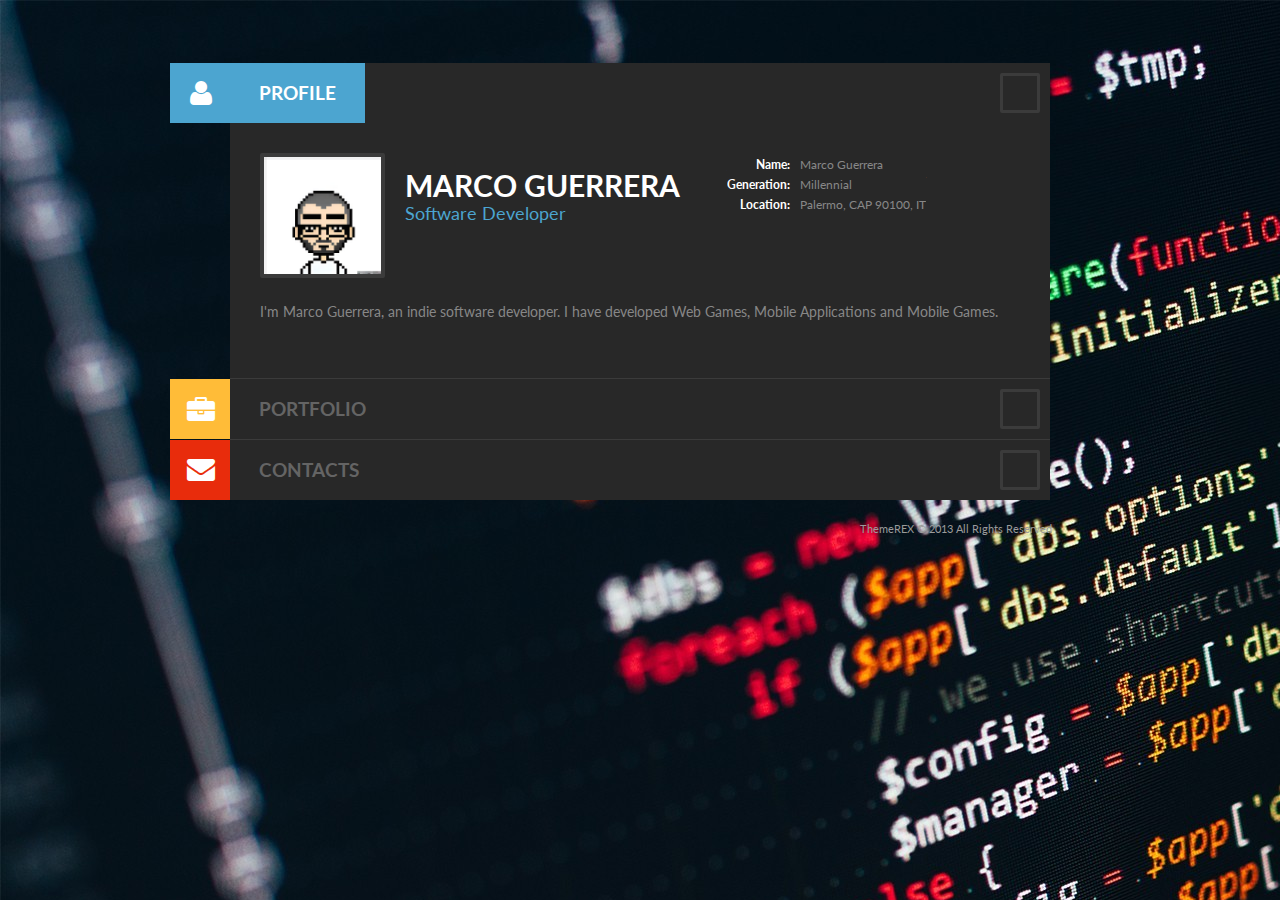
==== index.html @ ae484268 "Update index.html" ====
<!DOCTYPE html>
	<html lang="en-US">
	<head>
	<meta charset="UTF-8">
	<meta name="viewport" content="width=device-width, initial-scale=1, maximum-scale=1">
	<title>Marco Guerrera Portfolio</title>
	<link rel="shortcut icon" type="image/x-icon" href="images/favicon.ico"/>
	<link rel="stylesheet" type="text/css" media="all" href="style/style.css">
	<link rel="stylesheet" type="text/css" media="all" href="style/responsive.css">
	<!--[if lt IE 9]>
	<script src="js/html5.js" type="text/javascript"></script>
	<![endif]-->
	</head>
	<body class="home blog dark" style="background-image: url(/myPictures/wp2.jpg); background-repeat: no-repeat; background-size: auto; background-attachment:fixed;">
	<div class="hfeed site" id="page">
	<header role="banner" class="site_header" id="header">
	<div class="social_links">
	  <ul>
		<li class="fb"><a href="https://www.facebook.com/marco.guerrera.developer/" target="_blank" title="Facebook">Facebook</a></li>
		<li class="lnkd"><a href="https://www.linkedin.com/in/marco-guerrera/" target="_blank" title="Linkedin">Linkedln</a></li>
	  </ul>
	</div>
	</header>
	<div id="main" >
	<div class="content_area" id="primary">
	  <div role="main" class="site_content" id="content">
		<section class="section profile_section first odd" id="profile"> <!--<a id="blog_page_link" href="blog-category-arhive.html"><span class="icon-pencil icon"></span><span class="label">Blog</span></a>-->
		  <div class="section_header profile_section_header opened">
			<h2 class="section_title profile_section_title vis"><a href="#"><span class="icon icon-user"></span><span class="section_name">Profile</span></a><span class="section_icon"></span></h2>
			<div id="profile_header">
			  <div id="profile_user">
				<div id="profile_photo"><img src="/myPictures/pxArt512.png" alt="Guerrera Marco" /></div>
				<div id="profile_name_area">
				  <div id="profile_name">
					<h1 id="profile_title"><span class="firstname">Marco</span> <span class="lastname">Guerrera</span></h1>
					<h4 id="profile_position">Software Developer</h4>
				  </div>
				</div>
			  </div>
			  <div id="profile_data">
				<div class="profile_row name"> <span class="th">Name:</span><span class="td">Marco Guerrera</span> </div>
				<div class="profile_row birth"> <span class="th">Generation:</span><span class="td">Millennial</span> </div>
				<div class="profile_row address"> <span class="th">Location:</span><span class="td">Palermo, CAP 90100, IT</span> </div>
				<!--<div class="profile_row phone"> <span class="th">Phone:</span><span class="td">+1-541-754-3010</span> </div>-->
				<!--<div class="profile_row email"> <span class="th">Email:</span><span class="td">marco.guerrera.dev@gmail.com</span> </div>-->
				<!--<div class="profile_row website"> <span class="th">Linkedln:</span><span class="td"><a target="_blank" href="https://www.linkedin.com/in/marco-guerrera/">linkedin.com/in/marco-guerrera</a></span> </div>-->
			  </div>
			</div>
		  </div>
		  <div class="section_body profile_section_body">
			<div class="proile_body"> I'm Marco Guerrera, an indie software developer. I have developed Web Games, Mobile Applications and Mobile Games. </div>
		  </div>
		</section>
		<div id="mainpage_accordion_area"> 
		  
		  <!-- PORTFOLIO -->
		  <section class="section portfolio_section odd" id="portfolio">
			<div class="section_header portfolio_section_header">
			  <h2 class="section_title portfolio_section_title"><a href="#"><span class="icon icon-briefcase"></span><span class="section_name">Portfolio</span></a><span class="section_icon"></span></h2>
			</div>
			<div class="section_body portfolio_section_body">
			  <div class="portfolio_wrapper">
				</ul>
				<div class="portfolio_items">
				  <article class="post portfolio_post portfolio_post_1 first even category_4 category_6">
					<div class="post_pic portfolio_post_pic"> <a class="w_hover img-link img-wrap" href="https://play.google.com/store/apps/details?id=it.marcoguerrera.info.PixelSnake" target="_blank"> <span class="overlay"></span> <span class="link-icon"></span> <img src="/myPictures/snake.jpg" alt="Pixel Snake"/> </a> </div>
					<h4 class="post_title"><a href="portfolio.html">Pixel Snake</a></h4>
					<h5 class="post_subtitle">Android game made with CoronaSDK</h5>
				  </article>
				  <article class="post portfolio_post portfolio_post_2 odd category_4 category_6">
					<div class="post_pic portfolio_post_pic"> <a class="w_hover img-link img-wrap" href="https://play.google.com/store/apps/details?id=com.gmail.marcoguerrera84.PixelPong" target="_blank"> <span class="overlay"></span> <span class="link-icon"></span> <img src="/myPictures/pong.jpg" alt="Pixel Pong" /> </a> </div>
					<h4 class="post_title"><a href="portfolio.html">Pixel Pong</a></h4>
					<h5 class="post_subtitle">Android game made with CoronaSDK</h5>
				  </article>
				  <!--https://play.google.com/store/apps/details?id=it.marcoguerrera.info.PixelSnake-->
				  <article class="post portfolio_post portfolio_post_3 even category_4 category_6">
					<div class="post_pic portfolio_post_pic"> <a class="w_hover img-link img-wrap" href="https://www.youtube.com/watch?v=Narmzd64o9w&t=8s" target="_blank"> <span class="overlay"></span> <span class="link-icon"></span> <img src="/myPictures/bsrs.jpg" alt="Blasterocks" /> </a> </div>
					<h4 class="post_title"><a href="portfolio.html">Blasterocks</a></h4>
					<h5 class="post_subtitle">Android game made with CoronaSDK</h5>
				  </article>
				  <article class="post portfolio_post portfolio_post_4 odd category_4 category_6">
					<div class="post_pic portfolio_post_pic"> <a class="w_hover img-link img-wrap" href="https://play.google.com/store/apps/details?id=com.gmail.marcoguerrera84.Gorillas" target="_blank"> <span class="overlay"></span> <span class="link-icon"></span> <img src="/myPictures/gorillas.jpg" alt="Gorillas" /> </a> </div>
					<h4 class="post_title"><a href="portfolio.html">Gorillas</a></h4>
					<h5 class="post_subtitle">Android game made with CoronaSDK</h5>
				  </article>
				  <article class="post portfolio_post portfolio_post_5 even category_6">
					<div class="post_pic portfolio_post_pic"> <a class="w_hover img-link img-wrap" href="https://play.google.com/store/apps/details?id=it.marcoguerrera.stickystyluswidget" target="_blank"> <span class="overlay"></span> <span class="link-icon"></span> <img src="/myPictures/sswidget.jpg" alt="Sticky Stylus Widget" /> </a> </div>
					<h4 class="post_title"><a href="portfolio.html">Sticky Stylus Widget</a></h4>
					<h5 class="post_subtitle">Android native app</h5>
				  </article>
				</div>
				<div class="portfolio_iso_pages">
				  <ul id="portfolio_iso_pages">
				  </ul>
				  <div id="portfolio_iso_pages_2"> Page <span id="portfolio_iso_pages_current">1</span> of <span id="portfolio_iso_pages_total"></span> </div>
				</div>
			  </div>
			</div>
			<!-- .section_body --> 
		  </section>
		  <!-- /PORTFOLIO --> 
		  
		  <!-- CONTACTS -->
		  <section class="section contact_section even" id="contact">
			<div class="section_header contact_section_header">
			  <h2 class="section_title contact_section_title"><a href="#"><span class="icon icon-envelope-alt"></span><span class="section_name">Contacts</span></a><span class="section_icon"></span></h2>
			</div>
			<div class="section_body contact_section_body">
			  <div id="googlemap_data">
				<div class="googlemap_img" style="background-image: url('../myPictures/myPosition.png'); width:100%; height:50vh; background-size: contain; background-repeat: no-repeat; background-position-x: 50%"></div>
				<!--<div id="sc_googlemap" style="width:100%;height:294px;" class="sc_googlemap"></div>-->
				<div class="add_info">
				  <div class="profile_row header "> Contact me </div>
				  <div class="profile_row address"> <span class="th">Address</span><span class="td"></span> </div>
				  <div class="profile_row email"> <span class="th">E-mail</span><span class="td"></span> </div>

				</div>
			  </div>
			</div>
			<!-- .section_body --> 
		  </section>
		  <!-- /CONTACT --> 
		</div>
		<!-- #mainpage_accordion_area --> 
	  </div>
	  <!-- #content --> 
	</div>
	<!-- #primary --> 
	</div>
	<!-- #main -->

	<footer role="contentinfo" class="site_footer" id="footer">
	<div class="footer_copyright"> ThemeREX &copy; 2013 All Rights Reserved </div>
	</footer>
	</div>
	<!-- #page --> 

	<!-- connect js --> 
	<script type="text/javascript" src="js/jquery.min.js"></script> 
	<script type="text/javascript" src="js/jquery.tools.custom.js"></script> 
	<script type="text/javascript" src="js/jquery.flexslider.min.js"></script> 
	<script type="text/javascript" src="js/jquery.prettyPhoto.js"></script> 
	<script type="text/javascript" src="js/jquery.isotope.min.js"></script> 
	<script type="text/javascript" src="js/jquery.cookie.js"></script> 
	<script type="text/javascript" src="js/mediaelement.min.js"></script> 
	<script type="text/javascript" src="js/jquery.qrcode-0.6.0.min.js"></script> 
	<script type="text/javascript" src="js/googlemap_init.js"></script>
	<script type="text/javascript" src="js/jquery.easing.js"></script> 
	<script type="text/javascript" src="js/jquery.reject.js"></script> 
	<script type="text/javascript" src="http://maps.google.com/maps/api/js?sensor=false"></script> 
	<script type="text/javascript" src="js/utils.js"></script> 
	<script type="text/javascript" src="js/lib.js"></script>

	<!--Javascript code chart-->

	</body>
	</html>
---- style/style.css ----
@import url(../style/responsive.css);
@import url(../style/shift-settings.css); 
@import url(../style/dark-theme.css); 
@import url(../style/font-awesome/css/font-awesome.min.css); /*font ico*/
@import url(../style/prettyPhoto.css);
@import url(../style/jquery.reject.css);
@import url(../style/mediaplayer.css);

@import url(http://fonts.googleapis.com/css?family=Lato:400,700);
/*
Theme Name: Shift CV [v1.1]
Theme URI: http://shiftcv.themerex.net/
Author: ThemeREX - http://ThemeREX.net/
*/
html, body, div, span, applet, object, iframe,
h1, h2, h3, h4, h5, h6, p, blockquote, pre,
a, abbr, acronym, address, big, cite, code,
del, dfn, em, font, ins, kbd, q, s, samp,
small, strike, strong, sub, sup, tt, var,
dl, dt, dd, ol, ul, li,
fieldset, form, label, legend,
table, caption, tbody, tfoot, thead, tr, th, td {
border: 0; font-family: inherit; font-size: 100%; font-style: inherit; font-weight: inherit; margin: 0; outline: 0; padding: 0; vertical-align: baseline;}
html { overflow-y: scroll; -webkit-text-size-adjust: 100%; -ms-text-size-adjust: 100%; }
body { background: #f4f4f4; font-family: 'Lato', sans-serif; font-size: 14px; line-height: 20px; color: #646464;}

a img { border: none;}

code { display: block; padding: 10px; font-family: 'Courier New', monospace;}

h1, h2, h3, h4, h5, h6 { margin-bottom: 10px; }
h1 { font-size: 20px; line-height: 24px;}
h2 { font-size: 18px; line-height: 21px;}
h3 { font-size: 17px; line-height: 21px;}
h4 { font-size: 16px; line-height: 20px;}
h5 { font-size: 15px; line-height: 20px;}
h6 { font-size: 14px; line-height: 17px;}

.cms-caption { position: relative; overflow: hidden;}
.cms-caption img {vertical-align: top; width: 100%;}
.cms-caption .cms-caption-text { color: #fff; position: absolute; bottom: 0; left: 0; right: 0; padding: 10px; background: url(../images/slider-caption1.png) 0 0 repeat;}
.single .cms-caption .cms-caption-text { left: 0;}



input[type="text"],
input[type="search"],
input[type="password"],
textarea { line-height: 20px; font-family: Arial, Helvetica, sans-serif; font-size: 12px; padding: 7px 10px 8px; border: 2px solid #e5e5e5; background: #f5f5f5; outline:none;}
#searchform label {display: none;}
#searchform input[type="search"] { width: 90px;}
button, button:active, 
button:focus {outline: none; border: none;}
button::-moz-focus-inner { border: 0;}


input[type="submit"] { background: #fff; border: 2px solid #e5e5e5; color: #b1b1b1; font-weight: 700; text-transform: uppercase; font-family: "Lato", sans-serif; cursor: pointer; font-size: 12px; height: 27px; padding: 0 7px 2px; line-height: 29px; -moz-box-sizing: content-box; box-sizing: content-box; border-radius: 3px;}
input[type="submit"]:hover { background: #e5e5e5; color: #b1b1b1;}
form label { cursor: pointer; }
form label.required { position: relative;}
form label.required:after { content: "*"; position: absolute; top: -2px; right: -12px; color: #bc3a3a; font-size: 18px; line-height: 22px; font-weight: 400;}
textarea { overflow: auto; resize: none;}

::selection { background: #4ca5d0;  color: #fff; }
::-moz-selection { color: #fff; background: #4ca5d0; }

a {color: #4ca5d0;}
a:hover {color: #646464;}
strong { font-weight: 700;}
.single article .content_text p {margin-bottom: 15px;}

/*background */
.bg1{ background-image: url(../images/bg/bg1.jpg); background-repeat: no-repeat; background-position: top center; background-attachment: fixed;}
.bg2{ background-image: url(../images/bg/bg2.jpg); background-repeat: no-repeat; background-position: top center; background-attachment: fixed;}
.bg3{ background: url(../images/bg/bg3.jpg); background-repeat: no-repeat; background-position: top center; background-attachment: fixed;}
.pattern1{ background-image: url(../images/bg/pattern1.png); background-repeat:) repeat; background-position: center center;}
.pattern2{ background-image: url(../images/bg/pattern2.png); background-repeat: repeat; background-position: center center;}
.pattern3{ background-image: url(../images/bg/pattern3.jpg); background-repeat: repeat; background-position: center center;}
.pattern4{ background-image: url(../images/bg/pattern4.png); background-repeat: repeat; background-position: center center;}
.pattern5{ background-image: url(../images/bg/pattern5.png); background-repeat: repeat; background-position: center center;}

/*radius*/
input[type="text"],
input[type="search"],
input[type="password"],
.widget_qrcode_vcard,
.section_header .section_title .section_icon,
.section_header .section_title a span.icon:before,
.section_header .section_title strong span.icon:before,
#profile_photo,
#portfolio_iso_filters li a,
#googlemap_data .add_info,
article.post .more-link,
article.post .tags_section #post_tags li a,
.single .blog_section article.post.format-link .link,
#post_author,
#post_author div.photo,
.sc_contact_form .enter,
#comments .comment-list li.comment .comment_reply_link a,
#nav_pages ul li a,
.nav_pages_parts > span,
.nav_pages_parts a,
#portfolio_iso_pages li a,
#cms-calendar td a,
.sc_tooltip,
.sc_dropcaps.sc_dropcaps_style_1 span,
.sc_dropcaps.sc_dropcaps_style_2 span,
.sc_toggles h5 a span
  { -webkit-border-radius: 2px; -moz-border-radius: 2px; border-radius: 2px;}


/* ======================================= CMS CORE STYLES =================================== */
.alignleft { display: inline; float: left; margin-right: 1.5em;}
.alignright { display: inline; float: right; margin-left: 1.5em;}
.aligncenter { clear: both; display: block; margin: 0 auto;}
.extra_wrap { overflow: hidden;}
#primary .blog_section { padding-bottom: 30px;}
#primary .blog_section.last { padding-bottom: 0;}
#primary .blog_section.last article.post { padding-bottom: 10px;}
#primary .blog_section.last article.post.format-link { padding-bottom: 16px;}
#secondary { float: right; width: 250px; margin-left: -1px; background: url(../images/v_line.gif) 0 0 repeat-y;}
.right_sidebar #primary { float: left; width: 571px; background: url(../images/v_line.gif) right 0 repeat-y;}
#secondary .widget { border-top: 1px solid #e5e5e5; padding: 26px 30px;}
#secondary .widget h3 { margin-bottom: 22px;}
#secondary .widget ul li,
article .content_text ul li { background: url(../images/list_marker.png) 0 5px no-repeat; list-style: none; font-size: 12px; line-height: 20px; margin-bottom: 10px; padding: 0 0 0 16px;}
article .content_text ul li { font-weight: 700;}
#secondary .widget ul li ul { margin-top:10px;}
#secondary .widget ul li ul li { background: url(../images/list_marker2.png) 0 7px no-repeat;}
article ul,
article ol { margin:0 0 20px 20px;}
article li ul,
article li ol { margin-bottom: 0;}
article .content_text ul { margin: 21px 0 20px;}
#secondary .widget ul li a { font-weight: 700; color: #646464; text-decoration: none;
 -webkit-transition: color ease .2s;
 -moz-transition: color ease .2s;
 -ms-transition: color ease .2s;
 -o-transition: color ease .2s;
 transition: color ease .2s;}
#secondary .widget ul li a:hover { color: #4ca5d0;}
.allocation_white{ color:#9b9b9b; background-color:#f5f5f5; }
.allocation_dark{ color:#fff; background-color:#373737; }


/* ======================================= ISOTOPE SETTINGS =================================== */
.isotope-item {z-index: 2;}
.isotope-hidden.isotope-item { pointer-events: none; z-index: 1;}
/**** Isotope CSS3 transitions ****/
.isotope,
.isotope .isotope-item {
 -webkit-transition-duration: 0.8s;
 -moz-transition-duration: 0.8s;
 -ms-transition-duration: 0.8s;
 -o-transition-duration: 0.8s;
 transition-duration: 0.8s;}

.isotope {
 -webkit-transition-property: height, width;
   -moz-transition-property: height, width;
   -ms-transition-property: height, width;
 -o-transition-property: height, width;
  transition-property: height, width;
}

.isotope .isotope-item {
 -webkit-transition-property: -webkit-transform, opacity;
   -moz-transition-property:  -moz-transform, opacity;
   -ms-transition-property:   -ms-transform, opacity;
 -o-transition-property:   -o-transform, opacity;
  transition-property:  transform, opacity;
}

/**** disabling Isotope CSS3 transitions ****/

.isotope.no-transition,
.isotope.no-transition .isotope-item,
.isotope .isotope-item.no-transition {
 -webkit-transition-duration: 0s;
   -moz-transition-duration: 0s;
   -ms-transition-duration: 0s;
 -o-transition-duration: 0s;
  transition-duration: 0s;
}

/* ======================================= SHORTCODES STYLES =================================== */
.map-canvas { min-width:100px; min-height:100px;}
blockquote.sc_quote { float: left; width: 38%;  position: relative; padding: 18px 27px 20px 34px; color: #9b9b9b; font-style: italic;}
blockquote.sc_quote:after { clear: both; display: block; width: 100%; content: "";}
blockquote.sc_quote .quotes { position: absolute; top: 16px; left: 0; font-size: 14px; line-height: normal; width: 26px; height: 26px; background: #f1f1f1; text-align: center; border-radius: 26px;}
blockquote.sc_quote .quotes:before { display: inline-block; padding-top: 5px; color: #b1b1b1;}

/* ======================================= WIDGETS STYLES =================================== */

.widget_qrcode_vcard { border: 2px solid #e5e5e5; padding: 23px 28px 24px;}
.widget.widget_qrcode_vcard h3.widget_title { padding: 0; margin-bottom: 24px;}

/* Widget QR Code VCard */
.widget_qrcode_vcard img { width:160px;}

/*tweet*/
#secondary .widget .widget_twitter{}
#secondary .widget .widget_twitter li{  font-size: 12px; line-height: 16px; margin:0; padding:0 0 24px 0; list-style:none; background:none;}
#secondary .widget .widget_twitter li.last{ padding:0;}
#secondary .widget .widget_twitter li a{ color:#4CA5D0;}
#secondary .widget .widget_twitter li .date{ color:#646464;}

/* ======================================= CONTENT STYLES ==================================== */

#page { overflow: hidden; width: 940px; margin: 0 auto; /*padding-top: 37px;*/}

/*  Header  */
#header { overflow: hidden; margin-bottom: 21px;}

 /* Social Links Top*/
#header .social_links { padding-top: 20px; float: right; margin-right: 57px; overflow: hidden; }
#header .social_links li { list-style: none; float: left; margin-left: 13px; }
#header .social_links li a { display: block; width: 22px; height: 22px; overflow:hidden; text-indent:999px; white-space:nowrap; background-image: url(../images/social_ico.png); background-repeat:no-repeat;}
/*soc*/
#header .social_links li.rss a:hover{ background-position:0 0; }
#header .social_links li.fb a:hover{ background-position: -22px 0; }
#header .social_links li.tw a:hover{ background-position: -44px 0; }
#header .social_links li.gplus a:hover{ background-position: -66px 0; }
#header .social_links li.lnkd a:hover{ background-position: -88px 0; }
#header .social_links li.drb a:hover{ background-position: -110px 0; }
#header .social_links li.vim a:hover{ background-position: -132px 0; }
#header .social_links li.pin a:hover{ background-position: -154px 0; }
#header .social_links li.skp a { background-position: -176px 0; }
#header .social_links li.xing a:hover{ background-position: -198px 0; }
#header .social_links li.slide_share a:hover{ background-position: -220px 0; }
/*soc:hover*/
#header .social_links li.rss a{ background-position:0 -22px; }
#header .social_links li.fb a{ background-position: -22px -22px; }
#header .social_links li.tw a{ background-position: -44px -22px; }
#header .social_links li.gplus a{ background-position: -66px -22px; }
#header .social_links li.lnkd a{ background-position: -88px -22px; }
#header .social_links li.drb a{ background-position: -110px -22px; }
#header .social_links li.vim a{ background-position: -132px -22px; }
#header .social_links li.pin a{ background-position: -154px -22px; }
#header .social_links li.skp a{ background-position: -176px -22px; }
#header .social_links li.xing a{ background-position: -198px -22px; }
#header .social_links li.slide_share a{ background-position: -220px -22px; }


/* Main */
#resume { position: relative;}
#resume.printable { margin-bottom: 50px;}
#resume_link,
#resume_link_download { height: 60px; background-color: #fff; text-decoration: none; display: block; cursor:pointer;}
#resume_buttons { display: none; position: absolute; top: 0px; right: -60px; width: 60px; margin: 0 0 60px;}

.open #resume_buttons {display: block;}
#resume_link_download { margin-top: 1px;}
#resume_link span.icon,
#resume_link_download span.icon { font-size: 28px; line-height: 32px; display: block; text-align: center; color: #fff; padding: 13px 0 0 0; height:47px; z-index: 50; position: relative;}
#resume_link span.label,
#resume_link_download span.label { width: 0; position: absolute; height: 60px; right: 0; opacity: 0;  font-size: 19px; font-weight: 700; color: #fff; line-height: 59px; padding: 0 15px; z-index: 49; text-transform: uppercase;
 -webkit-transition: all ease .2s;
 -moz-transition: all ease .2s;
 -ms-transition: all ease .2s;
 -o-transition: all ease .2s;
 transition: all ease .2s;}
 
#resume_link:hover span.label { width: auto; opacity: 1; margin-right: 60px;}
#resume_link_download:hover span.label { width: auto; opacity: 1; margin-right: 60px;}

#main { width: 820px; margin-left: 60px; background: #fff;}
#main:after { clear: both; display: block; content: ""; width: 100%;}
.section_header { border-top: 1px solid #e5e5e5;}
section#profile { position: relative;}
#blog_page_link,
#profile_page_link { position: absolute; top: 0; right: -60px; display: block; width: 60px; height: 60px; color: #fff; text-decoration: none;}
#blog_page_link span.icon,
#profile_page_link span.icon { width: 60px; height: 60px;  display: block; text-align: center; font-size: 28px; line-height: normal; position: relative; z-index: 444;}
#blog_page_link span:before,
#profile_page_link span:before { padding-top: 16px; display: inline-block;}
#blog_page_link span.label,
#profile_page_link span.label { display: block; position: absolute; right: -999px; z-index: 333; height: 60px; padding: 0 30px; line-height: 59px; font-size: 19px; text-transform: uppercase; font-weight: 700; top: 0px; opacity: 0;
 -webkit-transition: all ease 1.5s;
 -moz-transition: all ease 1.5s;
 -ms-transition: all ease 1.5s;
 -o-transition: all ease 1.5s;
 transition: all ease 1.5s;}
#blog_page_link:hover span.label,
#profile_page_link:hover span.label { top: 0; right: 60px; opacity: 1;
 -webkit-transition: all ease .6s;
 -moz-transition: all ease .6s;
 -ms-transition: all ease .6s;
 -o-transition: all ease .6s;
 transition: all ease .6s;}
.section_header.profile_section_header {border-top: none; min-height: 155px;}
.section_header .section_title a,
.section_header .section_title strong { float: left; position: relative; height: 30px; display: block; color: #fff; text-decoration: none; text-transform: uppercase; font-weight: 700;
 -webkit-transition: height ease .2s;
 -moz-transition: height ease .2s;
 -ms-transition: height ease .2s;
 -o-transition: height ease .2s;
 transition: height ease .2s;}
.section_header.opened .section_title:after { clear: both; width: 100%; content: ""; display: block;}
.section_header .section_title .section_icon { margin: 10px 10px 0 0; background: #fff; border: solid #e5e5e5 3px; width: 34px; height: 34px; position: absolute; right: 0; background: #ffffff; z-index: 40; cursor: pointer;
 -webkit-transition: all linear .2s;
 -moz-transition: all linear .2s;
 -ms-transition: all linear .2s;
 -o-transition: all linear .2s;
 transition: all linear .2s;}
.section_header .section_title span.section_icon:hover { background: #e5e5e5;}
.section_header .section_title span.section_icon:hover:after { background-position: 0 bottom;}
.section_header.opened .section_title span.section_icon:hover:after { background-position: 0 0;}
.section_header .section_title .section_icon:after { display: block; position: absolute; top: 9px; left: 4px; background: url(../images/header_controls.png) right bottom no-repeat; width: 26px; height: 16px; content: "";}
.section_header.opened .section_title .section_icon:after,
.section_header .section_title.current .section_icon:after { background-position: right 0;}
.section_header .section_title.current .section_icon:hover:after { background-position: 0 0;}
.section_header .section_title { height: 60px; position: relative; margin-bottom: 0;}
.section_header.profile_section_header .section_title { height: 30px;}
.section_header.opened .section_title a { height: 60px;}
.section_header .section_title .section_name { font-size: 19px;}
.section_header .section_title .section_name a {}
.blog_section .section_header .section_title .section_name { position: relative; display: block; width: 103px; height: 60px; line-height: 59px; padding-left: 30px; background-image: url(../images/title_divider.gif) 0 0 repeat-y;}
.section_header .section_title a span.icon,
.section_header .section_title strong span.icon { position: absolute; top: 0; left: -60px; display: block; width: 60px; height: 60px; font-weight: normal;
 -webkit-transition: all ease .2s;
 -moz-transition: all ease .2s;
 -ms-transition: all ease .2s;
 -o-transition: all ease .2s;
 transition: all ease .2s;}
.section_header .section_title.current a span.icon { width: 100%; padding-right: 60px;}
.section_header.profile_section_header .section_title a span.icon { width: 60px;}
.section_header .section_title a span.icon:before,
.section_header .section_title strong span.icon:before { font-size: 28px; color: #fff; width: 60px; height: 41px; padding-top: 13px; text-align: center; line-height: normal; text-indent: 1px; display: block; top: 3px; left: 0; position: absolute; z-index: 999; vertical-align: baseline;}
.section_header.gallery .section_title strong span.section_name
.section_header.gallery .section_title strong span.icon:before { line-height: 32px;}
.section_header.audio .section_title strong span.icon:before { line-height: 28px;}
.section_header.video .section_title strong span.icon:before { line-height: 28px;}
.section_header.link .section_title strong span.icon:before { text-indent: -1px;}

.section_header .section_title.resume_section_title a span.icon:before,
.section_header .section_title.resume_section_title strong span.icon:before { padding-top: 14px; height: 40px;}
.section_header .section_title.portfolio_section_title a span.icon:before { padding-top: 15px; height: 39px;}
.section_header .section_title.contact_section_title a span.icon:before { padding-top: 12px; height: 42px;}
#mainpage_accordion_area .section_header { height: 60px;}
#mainpage_accordion_area .section_header .section_title:hover { background: #fafafa; cursor: pointer;}
#mainpage_accordion_area .section_header .section_title.current:hover { background: none; cursor: default;}
#mainpage_accordion_area .section_header .section_name { position: relative; z-index: 999; height: 60px; line-height: 59px; display: block; padding: 0 29px; text-align: center; color: #646464;
 -webkit-transition: all ease .2s;
 -moz-transition: all ease .2s;
 -ms-transition: all ease .2s;
 -o-transition: all ease .2s;
 transition: all ease .2s;}
#mainpage_accordion_area .post_header .post_title a { color:#373737;}
#mainpage_accordion_area .post_header .post_title a:hover { color:#646464;}
#mainpage_accordion_area .category_header .category_title a,
#mainpage_accordion_area .post_header .post_title a { text-decoration:none;}
#mainpage_accordion_area .category_header .category_title a:hover { color: #878787;}
#mainpage_accordion_area .post_header .post_title a,
#mainpage_accordion_area .category_header .category_title a {
 -webkit-transition: color ease .2s;
 -moz-transition: color ease .2s;
 -ms-transition: color ease .2s;
 -o-transition: color ease .2s;
 transition: color ease .2s;}
#mainpage_accordion_area .section_header .current .section_name { color: #fff;}
ul.breadcrumbs { overflow: hidden; background: #fcfcfc; padding: 6px 30px 8px;}
ul.breadcrumbs li { color: #b1b1b1; font-size: 11px; line-height: 14px; list-style: none; float: left;}
ul.breadcrumbs li a { color: #b1b1b1; text-decoration: none;}
ul.breadcrumbs li a:hover { color: #646464;}
ul.breadcrumbs li:before { content: "/"; font-size: 11px; line-height: 14px; margin: 0 2px;}
ul.breadcrumbs li:first-child:before { display: none;}
/*  Profile  */
.section_header.profile_section_header .section_title .section_name { display: block; height: 60px; overflow: hidden; position: relative; line-height: 59px; text-align: center; width: 135px;}
.section_header .section_title .section_name:after { position: absolute; left: 0; top: 0; bottom: 0; background: url(../images/title_divider.png) -1px 0 repeat-y; content: ""; display: block; width: 1px;}
.blog_section .section_header .section_title .section_name:after { background-position: 0 0 }
.section_header .section_title.current .section_name:after,
.section_header.opened .section_title .section_name:after { background-position: 0 0;}
#profile_header { clear: both; padding: 0 30px; overflow: hidden;}
.opened #profile_header {padding-top: 30px;}
#profile_data { opacity: 0; position: relative; right: -30px; padding: 2px 10px 0 0; overflow: hidden;  float: right; width: 310px; font-size: 12px; line-height: 20px;
 -webkit-transition: all ease .4s;
 -moz-transition: all ease .4s;
 -ms-transition: all ease .4s;
 -o-transition: all ease .4s;
 transition: all ease .4s;
 
 -webkit-transform: rotate(90deg);
 transform: rotate(90deg);
 -webkit-transform-origin:100% 100%;
 transform-origin:100% 100%;}
.opened #profile_data {	height:auto; right: 0; opacity: 1;
 -webkit-transform: rotate(0);
 -webkit-transform-origin:100% 100%;
 transform: rotate(0);
 transform-origin:100% 100%;}

#profile_data .th { font-weight: 700; width: 90px; margin-right: 10px; text-align: right; display: block; float: left; color: #373737;}
#profile_data .td { overflow: hidden; display: block;}
#profile_data .profile_row { overflow: hidden; display:none; }
#profile_data .profile_row a { text-decoration: none; color: #4ca5d0;}
#profile_data .profile_row a:hover{color: #646464;}
#profile_data .show{ display:block;}

.section_header.opened #profile_data { margin-top: 0;}

#profile_user { overflow: hidden; float: left; width: 100%; max-width: 425px;}
.blog_page #profile_user { padding-top: 30px;}
#profile_photo { margin-right: 20px; border: 4px solid #e5e5e5; float: left; width: 87px;
 -webkit-transition: all ease .4s;
 -moz-transition: all ease .4s;
 -ms-transition: all ease .4s;
 -o-transition: all ease .4s;
 transition: all ease .4s;}
.opened #profile_photo {width: 117px;}
#profile_photo img { width: 100%; vertical-align: top; height: auto;}
#profile_name_area { overflow: hidden;}
.opened #profile_name_area { padding-top: 15px;}
h1#profile_title { text-transform: uppercase; font-size: 30px; line-height: 35px; font-weight: 700; color: #373737; margin-bottom: 0;}
h1#profile_title .firstname { text-transform: uppercase;}
#profile_position { font-size: 18px; line-height: 20px; color: #4ca5d0;}
.opened #profile_position {display: block;}
.profile_section_body { padding: 24px 30px 56px;}

.sidebar.resume_sidebar { padding-top: 1px; float: right; width: 190px; margin-left: 60px;}
.wrapper.resume_wrapper { padding-top: 5px; overflow: hidden;}
.wrapper.resume_wrapper > .category { margin-top: 56px;}
.wrapper.resume_wrapper > .category.first { margin-top: 0;}
#mainpage_accordion_area .category_header { margin-bottom: 32px;}
#mainpage_accordion_area .section_body { padding: 25px 30px 56px;}
#mainpage_accordion_area .section_body.contact_section_body { padding-bottom: 30px;}
#mainpage_accordion_area .section_body .post_header { overflow: hidden; margin-bottom: 11px;}
#mainpage_accordion_area .section_body article.post { margin-top: 26px; padding-top: 27px; background: url(../images/line_hor.png) center 0 repeat-x;}
#mainpage_accordion_area .section_body article.post.first { padding-top: 0; margin-top: 0; background: none;}
#mainpage_accordion_area .post_header .resume_period { float: right; font-size: 18px; line-height: 22px; color: #9b9b9b;}
#mainpage_accordion_area .post_header .resume_period .period_present { font-size: 14px;}
#mainpage_accordion_area .post_header .post_title { overflow: hidden; font-size: 18px; line-height: 22px; color: #373737; font-weight: 700; padding-left: 22px; margin-bottom: 1px; position: relative;}
#mainpage_accordion_area .post_header .post_title .post_title_icon { position: absolute; width: 15px; height: 15px; background-image: url(../images/post_title_icon.png); background-repeat: no-repeat; background-position: 5px 3px; top: 4px; left: 0; border-radius: 15px;}
#mainpage_accordion_area .post_header .post_subtitle { font-size: 14px; line-height: 18px; color: #9b9b9b; padding-left: 23px; text-transform: capitalize; margin-bottom: 0;}

h3.category_title { position: relative; background: #373737; font-size: 14px; line-height: 18px; color: #fff; text-transform: uppercase; padding: 5px 10px 7px 39px; font-weight: 700; border-radius: 4px 0 0 4px;}
h3.category_title a { color:#ffffff; text-decoration:none;}
h3.category_title .category_title_icon { border-radius: 3px; position: absolute; display: block; width: 30px; height: 30px; background-image: url(../images/section_marker.png); background-position: 9px 11px; background-repeat: no-repeat; content: ""; top: 0; left: 0;}

/*  Portfolio  */
.portfolio_wrapper { width: 100%; height:auto;}
.portfolio_wrapper .portfolio_items { margin: 0 -10px 0 -2px; overflow: hidden;}
#mainpage_accordion_area .section_body { display: none; position:relative; overflow:hidden;}
.profile_section .section_body { display: block;}
#mainpage_accordion_area .portfolio_items article.portfolio_post { float: left; width:252px; padding-top: 0;  height:auto; overflow:hidden; margin: 0 0 2px 2px;
 background: none;
 -webkit-transition: transform,​ opacity ease .5s;
 -moz-transition: transform,​ opacity ease .5s;
 -ms-transition: transform,​ opacity ease .5s;
 -o-transition: transform,​ opacity ease .5s;
 transition: transform,​ opacity ease .5s;
 height: 174px;}
#mainpage_accordion_area .portfolio_items article.portfolio_post:hover { border-color: #e5e5e5;}
.portfolio_items article a.w_hover { position: relative; overflow: hidden; display: block;}
.portfolio_items article a.w_hover .overlay { position: absolute; display: block; bottom: 50%; left: 0; right: 0; top: 50%; opacity: 0; background-color: rgba(0,0,0,0.5);  z-index: 99;
 -webkit-transition: all linear .2s;
 -moz-transition: all linear .2s;
 -ms-transition: all linear .2s;
 -o-transition: all linear .2s;
 transition: all linear .2s;}
 
.portfolio_items article:hover a.w_hover .overlay { opacity: 1; top: 0; bottom: 0;}
.portfolio_items article img { width:100%; height:auto; vertical-align: top;}
.portfolio_items article h4 { font-weight: 700; position: absolute; top: -20px; left: 20px;  z-index: 9999;
 font-size: 14px; line-height: 18px; margin-bottom: 0;
 -webkit-transition: all ease .2s;
 -moz-transition: all ease .2s;
 -ms-transition: all ease .2s;
 -o-transition: all ease .2s;
 transition: all ease .2s;}
.portfolio_items article h4 a { color: #fff; text-decoration: none;}
.portfolio_items article h4 a:hover { color: #4ca5d0;}
.portfolio_items article .post_content { position: absolute; left: 0; right: 0; bottom: 10px; padding: 0 20px 5px; z-index: 999; margin-bottom: -200px;  font-size: 12px; line-height: 15px;
 -webkit-transition: all ease .2s;
 -moz-transition: all ease .2s;
 -ms-transition: all ease .2s;
 -o-transition: all ease .2s;
 transition: all ease .2s;
}
.portfolio_items article .post_content a { text-decoration: none; color: #dadada;}
.portfolio_items article .post_content a .arr { margin-left: 2px; font-size: 16px; color: #4CA5D0;}
.portfolio_items article .post_content a:hover { color: #4CA5D0;}
.portfolio_items article:hover .post_content { margin-bottom: 0;}
.portfolio_items article h5 { margin-bottom: 0; pointer-events: none; z-index: 9999; color: #4ca5d0; font-size: 12px; line-height: 15px; bottom: -20px; left: 20px; position: absolute; opacity: 0;
 -webkit-transition: all ease .2s;
 -moz-transition: all ease .2s;
 -ms-transition: all ease .2s;
 -o-transition: all ease .2s;
 transition: all ease .2s;}
.portfolio_items article:hover h4 { top: 15px;}
.portfolio_items article:hover h5 { bottom: 123px; opacity: 1;}
.portfolio_items article .overlay 
.section_body.blog_section_body,
.section_body.post_section_body { display:block; position:relative; overflow:hidden;}
#portfolio_iso_filters { padding-top: 5px; overflow: hidden; margin-bottom: 25px;}
#portfolio_iso_filters li { list-style: none; float: left;}
#portfolio_iso_filters li a { display: block; border: 2px solid #e5e5e5; margin-right: 3px; padding: 5px 10px 7px; text-decoration: none; background: #FFF; color: #373737;  font-size: 14px; line-height: 18px; font-weight: 700;
 -webkit-transition: all ease .2s;
 -moz-transition: all ease .2s;
 -ms-transition: all ease .2s;
 -o-transition: all ease .2s;
 transition: all ease .2s;}
#portfolio_iso_filters li a:hover { background-color: #e5e5e5;}
#portfolio_iso_filters li a.current { color: #fff; cursor:default;}

#googlemap_data { margin-top: 5px; margin-bottom: 30px; position: relative;}
#googlemap_data .add_info { position: absolute; width: 190px; top:50%; left: 30px; background: #fff; padding: 26px 30px 20px;}
#googlemap_data .add_info .profile_row { overflow: hidden; margin-bottom: 10px; display: none ; }
#googlemap_data .add_info .profile_row .th { float: left; width: 26px; height: 26px; background: url(../images/contact_icons.png) no-repeat; margin-right: 10px; overflow:hidden; text-indent:100%; white-space:nowrap;}
#googlemap_data .add_info .profile_row .td { display: block; overflow: hidden; font-size: 12px; line-height: 15px; padding-top: 5px; }
#googlemap_data .add_info .profile_row.address .th  { background-position: 0 0;}
#googlemap_data .add_info .profile_row.phone .th 	{ background-position: 0 -36px;}
#googlemap_data .add_info .profile_row.email .th 	{ background-position: 0 -72px;}
#googlemap_data .add_info .profile_row.website .th  { background-position: 0 -108px;}
#googlemap_data .profile_row.header { font-size: 14px; line-height: 17px; height:26px; text-transform: uppercase; font-weight: 700; color: #000; padding-bottom: 7px; margin-bottom: 19px; border-bottom: 1px solid #e5e5e5; display:block;}

article img { width: 100%; height: auto;}
article.post .pic { margin-bottom: 20px;}
article.post .more-link { display: inline-block; border: 2px solid #e5e5e5; background: #fff; padding: 7px 9px 7px; margin-top: 25px; text-decoration: none; color: #b1b1b1; font-size: 12px; line-height: 15px; font-weight: 700; text-transform: uppercase;
 -webkit-transition: all ease .2s;
 -moz-transition: all ease .2s;
 -ms-transition: all ease .2s;
 -o-transition: all ease .2s;
 transition: all ease .2s;}
article.post .more-link:hover { background: #e5e5e5; color: #b1b1b1;}
article.post .tags_section { overflow: hidden; clear: both; padding-top: 26px;}
article.post .tags_section .tags_label { float: left; font-size: 12px; letter-spacing: 1px; line-height: 15px; font-weight: 700; color: #373737; margin-right: 7px; padding-top: 8px;}
article.post .tags_section #post_tags { overflow: hidden; margin-bottom: 0;}
article.post .tags_section #post_tags li { list-style: none; float: left; margin: 0 3px 3px 0;}
article.post .tags_section #post_tags li a { display: inline-block; border: 1px solid #e5e5e5; background: #fff; font-size: 12px; line-height: 15px; text-decoration: none; padding: 7px 10px 7px; color: #646464; font-weight: 700;}
article.post .tags_section #post_tags li a:hover { background: #f5f5f5; border-color: #f5f5f5;}
.blog_section_body { clear: both;}
.blog_section .blog_section_header,
.blog_section .post_section_header { padding-bottom: 24px;}
.blog_section .blog_section_header:after { clear: both; width: 100%; content: ""; display: block;}
.blog_section article { padding: 0 31px 0 30px; overflow: hidden;}
.blog_section article:after,
.blog_section article .content_text:after { clear: both; display: block; width: 100%; content: "";}
.blog_section article.post.format-link,
.blog_section article.post.format-quote,
.blog_section article.post.format-status { border: 2px solid #e5e5e5; margin: 6px 31px 20px 30px; padding: 15px 19px 16px;}
.blog_section article.post.format-status .text,
.blog_section article.post.format-quote .text { font-size: 18px; line-height: 20px; color: #646464; font-style: italic;}
.single .blog_section article.post.format-link,
.single .blog_section article.post.format-status,
.single .blog_section article.post.format-quote { padding: 0; border: none;}
.single .blog_section article.post.format-link .link { padding: 20px; border: 2px solid #e5e5e5; margin-bottom: 20px;}
.single .blog_section article.post.format-link .link a { text-decoration: none;}
.blog_section article.post.format-link .post_title { margin-bottom: 0; line-height: 27px;}
.single .blog_section article.post.format-link .post_title { margin-bottom: 25px;}
.blog_section article.post.format-link .post_link { text-decoration: none;}
.blog_section .blog_section_title { float: left; margin:0 17px 0 0;}
.blog_section .post_section_title { margin-bottom: 0;}
.blog_section article .post_title { color: #373737; font-size: 24px; line-height: 29px; font-weight: 700; margin-bottom: 25px;}
.blog_section article .post_title a { color: #373737; text-decoration: none;
 -webkit-transition: all ease .2s;
 -moz-transition: all ease .2s;
 -ms-transition: all ease .2s;
 -o-transition: all ease .2s;
 transition: all ease .2s;}
.blog_section article .post_title a:hover { color: #646464;}
.post_thumb { margin-bottom: 24px;}
.post_thumb img { vertical-align: top;}
.post-info { overflow: hidden; padding-top: 17px;}
.post-info a { font-size: 11px; line-height: 24px; color: #b1b1b1; text-decoration: none;}
.post-info > a { float: left; overflow: hidden;}
.post-info a:hover { color: #373737;}
#related_posts .post-info a.post_date { margin-right: 10px;}
#related_posts .post-info a span { font-size: 14px; line-height: 17px; position: relative; display: inline-block; width: 12px; height: 12px; margin-right: 4px;}
#related_posts .post-info a span:before { display: inline-block; position: absolute; left: 0; top: 0px;}
.post-info a.post_author span:before { margin-right: 7px; float: left; text-indent: 1px; width: 26px; height: 26px; background: #f5f5f5; text-align: center; font-size: 14px; line-height: 26px;}
.post-info span.post_categories { overflow: hidden; float: left; margin-left: 17px; color: #cdcdcd; max-width: 210px;}
.post-info span.post_categories a {margin-left: 4px;display: inline-block;}
.post-info span.post_categories span + a {margin-left: 0;}
.post-info .post_categories .icon-align-left { background: #f5f5f5; width: 26px; height: 26px; margin-right: 7px; display: block; float: left; text-align: center;}
.post-info .post_categories .icon-align-left:before { display: inline-block; padding-top: 6px; color: #b1b1b1;}
.post-info a.comments_count { margin-left: 17px;}
.post-info a.comments_count span { float: left; margin-right: 7px; width: 26px; height: 26px; background: #f5f5f5; text-align: center;}
.post-info a.comments_count span:before { padding-top: 3px; display: inline-block; font-size: 14px; line-height: 17px;}
.post_section .post-info { padding-left: 17px;}
.post_section .section_header:after { clear: both; width: 100%; content: ""; display: block;}
.slider_container,
.post_gallery { position: relative; overflow: hidden; margin-bottom: 24px;}
.slider_container .flex-direction-nav li,
.post_gallery .flex-direction-nav li { list-style: none; position: absolute; top: 0; bottom: 0; width: 40px; right: -40px;
 -webkit-transition: all ease .2s;
 -moz-transition: all ease .2s;
 -ms-transition: all ease .2s;
 -o-transition: all ease .2s;
 transition: all ease .2s;}
.slider_container .flex-direction-nav li:first-child,
.post_gallery .flex-direction-nav li:first-child { right: auto; left: -40px;}
.slider_container:hover .flex-direction-nav li,
.post_gallery:hover .flex-direction-nav li { right: 0;}
.slider_container:hover .flex-direction-nav li:first-child,
.post_gallery:hover .flex-direction-nav li:first-child { left: 0;}
.slider_container .flex-direction-nav a,
.post_gallery .flex-direction-nav a { position: absolute; width: 40px; top: 0; bottom: 0; font-size: 0; line-height: 0;}
.slider_container .flex-direction-nav a:after,
.post_gallery .flex-direction-nav a:after { display: block; position: absolute; content: ""; width: 16px; height: 26px; background: url(../images/slider_controls.png) 0 bottom no-repeat; top: 50%; margin-top: -13px; left: 12px;}
.slider_container .flex-direction-nav a.flex-next:after,
.post_gallery .flex-direction-nav a.flex-next:after { left: auto; right: 12px; background-position: right bottom;}
.slider_container .flex-direction-nav a:hover,
.post_gallery .flex-direction-nav a:hover { background: url(../images/slider_controls_bg.png) 0 0 repeat;}
.slider_container .flex-direction-nav a:hover:after,
.post_gallery .flex-direction-nav a:hover:after { background-position: 0 0;}
.slider_container .flex-direction-nav a.flex-next,
.post_gallery .flex-direction-nav a.flex-next { right: 0; left: auto;}
.slider_container .flex-direction-nav a.flex-next:hover:after,
.post_gallery .flex-direction-nav a.flex-next:hover:after { background-position: right 0;}
.slider_container ul.slides li,
.post_gallery ul.slides li { list-style: none; display: none;}
.slider_container ul.slides,
.post_gallery ul.slides { height: 250px; overflow: hidden; margin: 0;}
.slider_container .flex-direction-nav,
.post_gallery .flex-direction-nav { margin: 0;}
.without_sidebar .slider_container ul.slides,
.without_sidebar .post_gallery ul.slides { height: 450px;}

.single .block-social{ margin: 30px 0 0 0;}

.block-social { margin: 30px 0 ; background: #f5f5f5; padding: 13px 20px; overflow: hidden;}
.block-social .soc_label { color: #373737; margin-right: 21px; font-size: 12px; line-height: 20px; font-weight: 700; float: left; padding-top: 1px;}
 /* Social Links single*/
#post_social_share { padding: 0; margin: 0; overflow: hidden; }
#post_social_share li { list-style: none; float: left; margin-right: 13px; }
#post_social_share li a { display: block; width: 22px; height: 22px; overflow:hidden; text-indent:999px; white-space:nowrap; background-image: url(../images/social_ico.png); background-repeat:no-repeat;}
/*soc*/
#post_social_share li.rss a:hover{ background-position:0 0; }
#post_social_share li.fb a:hover{ background-position: -22px 0; }
#post_social_share li.tw a:hover{ background-position: -44px 0; }
#post_social_share li.gplus a:hover{ background-position: -66px 0; }
#post_social_share li.lnkd a:hover{ background-position: -88px 0; }
#post_social_share li.drb a:hover{ background-position: -110px 0; }
#post_social_share li.vim a:hover{ background-position: -132px 0; }
#post_social_share li.pin a:hover{ background-position: -154px 0; }
#post_social_share li.skp a { background-position: -176px 0; }
#post_social_share li.xing a:hover{ background-position: -198px 0; }
#post_social_share li.slide_share a:hover{ background-position: -220px 0; }
/*soc:hover*/
#post_social_share li.rss a{ background-position:0 -22px; }
#post_social_share li.fb a{ background-position: -22px -22px; }
#post_social_share li.tw a{ background-position: -44px -22px; }
#post_social_share li.gplus a{ background-position: -66px -22px; }
#post_social_share li.lnkd a{ background-position: -88px -22px; }
#post_social_share li.drb a{ background-position: -110px -22px; }
#post_social_share li.vim a{ background-position: -132px -22px; }
#post_social_share li.pin a{ background-position: -154px -22px; }
#post_social_share li.skp a{ background-position: -176px -22px; }
#post_social_share li.xing a{ background-position: -198px -22px; }
#post_social_share li.slide_share a{ background-position: -220px -22px; }





#post_author { padding: 25px 30px 26px; margin: 0 31px 0 30px; border: 2px solid #e5e5e5; overflow: hidden;}
.single #post_author { margin-top: 30px;}
#post_author div.photo { width: 48px; float: left; border: 3px solid #e5e5e5; margin: 5px 15px 0 0;}
#post_author .photo img { width: 100%; vertical-align: top; height: auto;}
#post_author h3 { overflow: hidden; margin-bottom: 12px; color: #373737; font-weight: 700; font-size: 14px;}
#post_author h3 a { color: #373737; text-decoration: none;}
#post_author h3 a:hover { color: #4ca5d0;}
#post_author h3 a span,
#post_author h3 span { margin-right: 4px; text-transform: uppercase; color: #4ca5d0;}
#post_author .extra_wrap { font-size: 12px; line-height: 18px;}
#related_posts { clear: both; padding: 30px 31px 0 30px;}
#related_posts h3.section_title,
#comments .comments_title { background: #373737; font-size: 14px; line-height: 17px; font-weight: 700; padding: 6px 10px 7px 39px; position: relative; border-radius: 3px 0 0 3px; color: #fff; text-transform: uppercase; margin-bottom: 27px;}
.comment-list #respond {margin-bottom: 20px;}
#comments .comments_title { margin-bottom: 38px;}
#related_posts h3.section_title .icon { left: 0; top: 0; position: absolute; width: 30px; height: 30px; background: #4ca5d0; border-radius: 3px;}
#related_posts h3.section_title .icon:after { content: ""; display: block; width: 13px; height: 9px; background: url(../images/section_marker.png) 0 0 no-repeat; top: 11px; left: 9px; position: absolute;}
#related_posts article { margin-bottom: 18px; padding-left: 16px; background: url(../images/list_marker.png) 0 3px no-repeat;}
#related_posts article h3 { font-size: 14px; line-height: 17px; font-weight: 700; margin-bottom: 1px;}
#related_posts article h3 a { color: #646464; text-decoration: none;}
#related_posts article .post-info { padding: 0;}

/*tags*/
.tagcloud a { display: inline-block; border: 1px solid #e5e5e5; background: #fff; padding: 7px 11px 7px; font-size: 12px; line-height: 15px; color: #646464; text-decoration: none; font-weight: 700; margin: 0 0 3px 0; border-radius: 3px; font-size:11px;} 
.tagcloud a:hover { background: #e5e5e5;}
.tagcloud a:active { background: #4ca5d0; color: #fff; border-color: #4ca5d0;}

/* ======================================= /CONTENT STYLES =================================== */


/* ======================================= Widgets Styles ==================================== */

.resume_sidebar .widget { margin-top: 55px;}
.resume_sidebar .widget:first-child { margin-top: 0;}
.widget .widget_title { font-size: 14px; line-height: 17px; text-transform: uppercase; font-weight: 700; color: #373737; margin-bottom: 23px;}
.widget_skills .caption { font-size: 12px; line-height: 15px; margin-bottom: 2px; color: #646464;}
.widget_skills .svg { height: 130px; margin: 14px 0 0 -2px;}
.widget_skills .style_1 .skills_row { margin-top: 10px;}
.widget_skills .style_1 .caption { color: #646464; display: block; font-size: 12px; font-weight: bold; line-height: 16px; margin-bottom: 4px;}
.widget_skills .style_1 .progressbar { background-color: #E5E5E5; display: block; height: 15px; width: 100%;}
.widget_skills .style_1 .progress { display: block; height: 15px; overflow: hidden; position: relative; text-align: right; width: 0;}
.widget_skills .style_1 .value { color: #FFFFFF; display: inline-block; font-size: 12px; font-weight: bold; line-height: 14px; margin-right: 2px; overflow: hidden; position: relative; vertical-align: top;}
.widget_skills .style_2 { margin-top: -3px;}
.widget_skills .style_2 .skills_row { overflow: hidden;}
.widget_skills .style_2 .skills_row .legend { display: inline-block; height: 9px; margin-right: 7px; width: 9px;}
.widget_skills .style_2 .skills_row .caption { font-weight: 700;}
.widget_skills .style_3 .skills_row { margin-top: 11px; overflow: hidden;}
.widget_skills .style_3 .progressbar { background: url(/../images/level_bg.png) repeat-x scroll 0 0 rgba(0, 0, 0, 0); display: block; float: left; height: 19px; position: relative; width: 97px;}
.widget_skills .style_3 .progress { display: block; height: 17px; position: relative; text-align: left; width: 0;}
.widget_skills .style_3 .progress:after { background: url(../images/level_mask.png) repeat-x scroll 0 0 rgba(0, 0, 0, 0); content: ""; display: block; height: 17px; left: 0; position: absolute; right: 0;}
.widget_skills .style_3 .caption { float: left; font-weight: 700; margin-right: 5px; overflow: hidden; padding-top: 1px; width: 60px;}

/* ======================================= /Widgets Styles =================================== */

.sidebar.contact_sidebar { float: right; width: 220px; margin-left: 30px;}
.contact_form { overflow: hidden;}
.sc_contact_form form .field { margin-bottom: 17px; float: left; width: 240px;}
.sc_contact_form form .result { margin: 10px 0;}
.sc_contact_form form .field.message { margin-bottom: 19px;}
.sc_contact_form form .field:first-child { margin-right: 30px;}
.sc_contact_form form .field input[type="text"],
.sc_contact_form form .field textarea { -moz-box-sizing: border-box; box-sizing: border-box; width: 100%; margin: 0;}
.sc_contact_form form .field label { display: table; color: #191919; font-weight: 700; padding-bottom: 7px; font-size: 12px; line-height: 15px;}
.sc_contact_form form .field.message { float: none; clear: both; width: 100%;}
.sc_contact_form h3.title { position: relative; background: #373737; font-size: 14px; line-height: 17px; color: #fff; font-weight: 700; text-transform: uppercase; padding: 6px 20px 7px 40px; border-radius: 4px 3px 3px 4px;}
.contact_section_body .sc_contact_form h3.title { margin-bottom: 27px;}

.sc_contact_form .title:after { content: ""; display: block; width: 30px; height: 30px; position: absolute; top: 0; left: 0; border-radius: 3px; background-image: url(../images/section_marker.png); background-position: 9px 11px; background-repeat: no-repeat;}
.sc_contact_form textarea { height: 104px;}
.sc_contact_form .enter { display: inline-block; padding: 5px 12px 6px; background: #fff; color: #373737; font-size: 14px;line-height: 17px; text-decoration: none; font-weight: 700; border: 2px solid #e5e5e5;}
.sc_contact_form .enter:hover { background: #e5e5e5;}

div.sc_infobox {
 text-align: center;
 padding: 9px 10px 9px;
 text-transform: capitalize;
 font-size: 12px;
 line-height: 15px;
 margin: 15px 0 15px 0;
 font-weight:bold;
 position:relative;
}
div.sc_infobox_style_error {
 color: #d29898;
 border: 1px solid #edcece;
 background: rgb(255,250,250); /* Old browsers */
 background: -moz-linear-gradient(top, rgba(255,250,250,1) 0%, rgba(255,233,233,1) 100%); /* FF3.6+ */
 background: -webkit-gradient(linear, left top, left bottom, color-stop(0%,rgba(255,250,250,1)), color-stop(100%,rgba(255,233,233,1))); /* Chrome,Safari4+ */
 background: -webkit-linear-gradient(top, rgba(255,250,250,1) 0%,rgba(255,233,233,1) 100%); /* Chrome10+,Safari5.1+ */
 background: -o-linear-gradient(top, rgba(255,250,250,1) 0%,rgba(255,233,233,1) 100%); /* Opera 11.10+ */
 background: -ms-linear-gradient(top, rgba(255,250,250,1) 0%,rgba(255,233,233,1) 100%); /* IE10+ */
 background: linear-gradient(to bottom, rgba(255,250,250,1) 0%,rgba(255,233,233,1) 100%); /* W3C */
 filter: progid:DXImageTransform.Microsoft.gradient( startColorstr='#fffafa', endColorstr='#ffe9e9',GradientType=0 ); /* IE6-9 */
}
div.sc_infobox_closeable:after { content: ""; text-transform: none; display: block; position: absolute; top: 12px; right: 10px; width: 9px; height: 9px; background: url(../images/close_message_button.gif) 0 0 no-repeat;}
article.post .video_container { overflow: hidden; margin-bottom: 20px; position: relative;}
.video_thumb {position: relative; cursor: pointer;}
.video_thumb .play_button { width: 60px; height: 60px; background: url(../images/play_button.png) 0 0 no-repeat; position: absolute; top: 50%; left: 50%; margin-left: -30px; margin-top: -30px;
 -webkit-transition: all ease .2s;
 -moz-transition: all ease .2s;
 -ms-transition: all ease .2s;
 -o-transition: all ease .2s;
 transition: all ease .2s;}
.video_thumb img { vertical-align: top;}
.post_video {margin-bottom: 20px; position: relative;}
article.post .video_container iframe,
.post_video iframe { width: 100%; position: relative; vertical-align: top;}
.post_section_header .post_section_title { float: left;}

/******************************Footer***********************************/
footer#footer { width: 824px; margin: 0 auto; padding: 22px 0;}
footer#footer .footer_copyright { text-align: right; font-size: 11px; line-height: 14px; color: #9b9b9b;}

#toTop { display: none; width: 50px; height: 50px; background: url(../images/to_top.png) 0 0 no-repeat #f4f4f4; position: absolute; bottom: 57px; right:50%; margin-right: -500px; position: fixed; z-index: 999;}
#toTop:after { display: block; position: absolute; top: 5px; left: 5px; right: 5px; bottom: 5px; content: "";}
#toTop:hover:after { background: url(../images/to_top.png) center center no-repeat #373737;}

#blog_author { padding-top: 30px; border-top: 1px solid #e8e8e8;}

.single .mejs-container { margin-bottom: 20px;}
.mejs-inner { overflow: hidden;}

/******************Comments******************/
#comments { padding: 36px 31px 0 30px;}
#comments .comments_title { border-radius: 4px 0 0 4px;}
#comments .comments_title:after { content: ""; display: block; width: 30px; height: 30px; border-radius: 4px; position: absolute; top: 0; left: 0; background: url(../images/section_marker.png) 9px 11px no-repeat #6ca338;}
#comments .comments_title span { color: #9b9b9b; margin-left: 2px;}
#comments .comment-list { padding-bottom: 30px;}
#comments .comment-list > li { list-style: none;}
#comments .comment-list > li.comment:first-child { padding-top: 0; background: none;}
#comments .comment-list li.comment { overflow: hidden; margin-bottom: 25px; padding-top: 27px; background: url(../images/line_hor.gif) 0 0 repeat-x;}
#comments .comment-list .children { padding-left: 30px;}
#comments .comment-list li.comment div.photo { float: left; width: 48px; margin: 4px 15px 0 0; border: 3px solid #e5e5e5; border-radius: 3px;}
#comments .comment-list li.comment .photo img { vertical-align: top; width: 100%; height: auto;}
#comments .comment-list li.comment h5 { font-size: 14px; line-height: 17px; font-weight: 700; color: #373737; margin-bottom: 5px;}
#comments .comment-list li.comment h5 a { color: #373737; text-decoration: none;}
#comments .comment-list li.comment h5 a:hover {color: #4ca5d0;}
#comments .comment-list li.comment .comment_date { font-size: 11px; line-height: 14px; color: #b1b1b1;}
#comments .comment-list li.comment .comment_date span { font-size: 14px; line-height: 18px; margin-right: 5px; position: relative; width: 12px; height: 12px; display: inline-block;}
#comments .comment-list li.comment .comment_date span:before { position: absolute; left: 0; top: -1px;}
#comments .comment-list li.comment .comment_info { overflow: hidden;}
#comments .comment-list li.comment .comment_reply_link { float: right; padding-top: 4px;}
#comments .comment-list li.comment .comment_date { overflow: hidden;}
#comments .comment-list li.comment .comment_content { clear: both; padding-top: 14px; color: #646464; font-size: 12px; line-height: 18px;}
#comments .comment-list li.comment .comment_reply_link a { font-size: 12px; line-height: 15px; border: 2px solid #e5e5e5; display: inline-block; padding: 7px 10px 7px; text-decoration: none; color: #b1b1b1; font-weight: 700; cursor:pointer;
 -webkit-transition: all ease .2s;
 -moz-transition: all ease .2s;
 -ms-transition: all ease .2s;
 -o-transition: all ease .2s;
 transition: all ease .2s;}
#comments .comment-list li.comment .comment_reply_link a:hover { background: #e5e5e5; color: #b1b1b1;}
#commentform textarea { width: 100%; -moz-box-sizing: border-box; box-sizing: border-box; vertical-align: top; margin: 0; height: 104px;}
#commentform .form-submit { padding-top: 20px;}
#commentform .comment-form-author,
#commentform .comment-form-email { float: left; width: 47.1%; margin-right: 29px;}
#commentform .comment-form-email { margin-right: 0;}
#commentform .comment-form-comment { clear: both;}
#commentform p + .comment-form-comment { padding-top: 17px;}
#commentform label { display: table; font-size: 12px; line-height: 15px; font-weight: 700; padding-bottom: 7px; color: #191919;}
#commentform .comment-form-author input,
#commentform .comment-form-email input { width: 100%; -moz-box-sizing: border-box; box-sizing: border-box;}

#reply-title { background: none repeat scroll 0 0 #373737;  border-radius: 5px 0 0 5px;  color: #FFFFFF;  font-size: 14px;  font-weight: 700;  line-height: 17px;  margin-bottom: 27px;  padding: 6px 10px 7px 39px;  position: relative;  text-transform: uppercase;}
#reply-title:after { display: block; position: absolute; content: ""; width: 30px; height: 30px; top: 0; left: 0; border-radius: 3px; background: url(../images/section_marker.png) 9px 11px no-repeat #ffbc38;}
#nav_pages { overflow: hidden; padding: 30px 31px 30px 30px;  border-top: 1px solid #e5e5e5; margin-top: 30px;}
#nav_pages > a { display: none;}
#nav_pages ul { overflow: hidden;}
.portfolio_iso_pages { overflow: hidden; padding: 28px 0 4px;}
#nav_pages ul li,
#portfolio_iso_pages li { float: left; list-style: none; margin-right: 3px; }
#nav_pages ul li a,
.nav_pages_parts > span,
.nav_pages_parts a,
#portfolio_iso_pages li a { display: inline-block; font-size: 14px; line-height: 17px; color: #9b9b9b; text-decoration: none; padding: 6px 11px 7px; border: 2px solid #e5e5e5;
 -webkit-transition: all ease .2s; 
 -moz-transition: all ease .2s; 
 -ms-transition: all ease .2s; 
 -o-transition: all ease .2s; 
 transition: all ease .2s; }
#nav_pages ul li a:hover,
#nav_pages ul li.current a,
#portfolio_iso_pages li a:hover,
#portfolio_iso_pages li a.current { background: #e5e5e5; color: #9b9b9b;}
#nav_pages .pages { float: left;}
#nav_pages .page_x_of_y,
#portfolio_iso_pages_2 { float: right; color: #b1b1b1; padding-top: 6px;}
/*calendar*/
#cms-calendar { width: 100%;  border-spacing: 0 1px; }
#cms-calendar tbody { border-spacing: 2px;}
#cms-calendar tr th { font-size: 12px; line-height: 15px; font-weight: 700; color: #4ca5d0; padding: 4px 0 4px;}
#cms-calendar thead th { border-top: 1px solid #e5e5e5; border-bottom: 1px solid #e5e5e5;}
#cms-calendar tfoot td#prev { text-align: left; padding: 0;}
#cms-calendar tfoot td#next { text-align: right; padding: 0;}
#cms-calendar tfoot td#prev a,
#cms-calendar tfoot td#next a { background: none; padding: 0;}
#cms-calendar tfoot td#prev a:hover,
#cms-calendar tfoot td#next a:hover { color: #4ca5d0;}
#cms-calendar td { font-size: 12px; text-align: center; padding: 3px 4px 2px; position: relative;}
#cms-calendar tbody td { border: 2px solid #fff; border-width: 1px 1px 0 2px;}
#cms-calendar td a { background: #f5f5f5; display: block; color: #646464; padding: 3px 3px 3px; margin: -4px -4px; text-decoration: none;}
#cms-calendar tr:first-child td { padding-top: 4px;}
#cms-calendar td#today { color: #fff; border-radius: 3px; background: #4ca5d0;}
#cms-calendar caption { font-weight: 700; text-align: center; color: #373737; padding-bottom: 5px; text-transform: uppercase;}


#secondary aside.widget_themerex_recent_posts { padding-bottom: 6px;}
#secondary aside.widget_themerex_recent_posts ul li { padding: 0; background: none; color: #b1b1b1; margin-bottom: 20px;}
#secondary aside.widget_themerex_recent_posts ul li .icons { overflow: hidden;}
#secondary aside.widget_themerex_recent_posts ul li .icons li { float: left; margin: 0 11px 0 0;}
#secondary aside.widget_themerex_recent_posts ul li h4 { font-size: 12px; line-height: 20px; margin-bottom: 0;}
#secondary aside.widget_themerex_recent_posts ul li .icons li span { color: #b1b1b1;}
#secondary aside.widget_themerex_recent_posts ul li .icons li span:before { font-size: 14px; color: #b1b1b1; margin-right: 4px; position: relative; top: 1px;}
#secondary aside.widget_categories { padding-bottom: 16px;}
#secondary aside.widget_categories h3 { margin-bottom: 22px;}
#secondary aside.widget_themerex_recent_posts { padding-bottom: 7px;}
#secondary aside.widget_themerex_recent_posts h3 {margin-bottom: 21px;}
.tagcloud { padding: 5px 0 1px;}
#secondary .widget_themerex_recent_comments ul li { margin: 20px 0 0 0; padding: 0; background: none;}
#secondary .widget_themerex_recent_comments ul li .author a { color: #4ca5d0; text-decoration: none; font-weight: 400;}
#secondary .widget_themerex_recent_comments ul li .author a:hover { color: #646464;}
#secondary .widget_themerex_recent_comments ul li .icon-time { font-size: 14px; color: #b1b1b1; position: relative; top: 1px; margin-right: 5px;}
#secondary .widget_themerex_recent_comments ul li .post_date { color: #b1b1b1;}
#secondary .widget_themerex_recent_comments ul li .icons li { margin: 0;}
#secondary .widget_themerex_recent_comments h3 { margin-bottom: 21px;}
#secondary .widget_themerex_recent_comments { padding-bottom: 27px;}
#secondary .widget_archive { padding-bottom: 16px;}
#secondary .widget_archive h3 { margin-bottom: 21px;}
#secondary .widget_meta h3 { margin-bottom: 21px;}
#secondary .widget_meta ul li { padding-left: 10px; background: url(../images/list_marker2.png) 0 7px no-repeat;}

/*colored*/
.colored { width: 100%; height:4px; overflow:hidden; position: absolute; top:0px; left:0px ;}
.colored div{ height:4px; width:20%; float:left;}

/*black & white custom*/
.switherHead{   margin: 0 auto ; max-width: 940px; height:40px; position:relative;}
 
svg.piechart {
 transform: scale(.1);
 -webkit-transition: all ease .5s;
 -moz-transition: all ease .5s;
 -ms-transition: all ease .5s;
 -o-transition: all ease .5s;
 transition: all ease .5s;
 opacity: 0;}
.vis svg.piechart { opacity: 1; transform: scale(1);}
div.pp_pic_holder { z-index: 9999999;}
#searchform input { vertical-align: top;}
#scrollTo { position: fixed; bottom: 20px; left: 50%; margin-left: -470px; display: block; min-width: 60px; height: 60px; color: #fff; text-decoration: none; overflow: hidden;}
#scrollTo .icon { position: absolute; top: 0; left: 0; font-size: 28px; line-height: 57px; width: 60px; text-align: center; height: 60px;}
#scrollTo .label { font-size: 18px; line-height: 24px; padding: 18px 28px 0 90px; text-transform: uppercase; font-weight: 700; display: block; margin-left: -999px;
 -webkit-transition: all ease .9s;
 -moz-transition: all ease .9s;
 -ms-transition: all ease .9s;
 -o-transition: all ease .9s;
 transition: all ease .9s;}
#scrollTo:hover .label { margin-left: 0;
 -webkit-transition: all ease .4s;
 -moz-transition: all ease .4s;
 -ms-transition: all ease .4s;
 -o-transition: all ease .4s;
 transition: all ease .4s;}



/********************************************/

/* -- Title - */
article .sc_title { font-weight: bold;}
article h1.sc_title.sc_title_style_1 { font-size: 18px; line-height: 21px; margin: 18px 0 16px;}
article h2.sc_title.sc_title_style_2 { font-size: 17px; line-height: 20px; margin: 17px 0 15px;}
article h3.sc_title.sc_title_style_3 { font-size: 16px; line-height: 19px; margin: 16px 0 14px;}
article h4.sc_title.sc_title_style_4 { font-size: 14px; line-height: 17px; margin: 14px 0 12px;}
article h5.sc_title.sc_title_style_5 { font-size: 13px; line-height: 16px; margin: 13px 0 11px;}
article h6.sc_title.sc_title_style_6 { font-size: 12px; line-height: 15px; margin: 12px 0 10px;}

/* -- Line - */
div.sc_line { border-top: 1px solid #ededed; padding:0; margin:15px auto 24px;}

/* -- Infoboxes  */
div.sc_infobox { text-align: center; padding: 9px 10px 9px; text-transform: capitalize; font-size: 12px; line-height: 15px; margin: 0 0 15px 0; font-weight:bold; position:relative;}
div.sc_infobox_style_regular { color: #727272; border: 1px solid #ddd;
 background: rgb(255,255,255); /* Old browsers */
 background: -moz-linear-gradient(top, rgba(255,255,255,1) 0%, rgba(245,245,245,1) 100%); /* FF3.6+ */
 background: -webkit-gradient(linear, left top, left bottom, color-stop(0%,rgba(255,255,255,1)), color-stop(100%,rgba(245,245,245,1))); /* Chrome,Safari4+ */
 background: -webkit-linear-gradient(top, rgba(255,255,255,1) 0%,rgba(245,245,245,1) 100%); /* Chrome10+,Safari5.1+ */
 background: -o-linear-gradient(top, rgba(255,255,255,1) 0%,rgba(245,245,245,1) 100%); /* Opera 11.10+ */
 background: -ms-linear-gradient(top, rgba(255,255,255,1) 0%,rgba(245,245,245,1) 100%); /* IE10+ */
 background: linear-gradient(to bottom, rgba(255,255,255,1) 0%,rgba(245,245,245,1) 100%); /* W3C */
 filter: progid:DXImageTransform.Microsoft.gradient( startColorstr='#ffffff', endColorstr='#f5f5f5',GradientType=0 ); }
div.sc_infobox_style_info { color: #bdae45; border: 1px solid #efda72;
 background: rgb(254,254,253); /* Old browsers */
 background: -moz-linear-gradient(top, rgba(254,254,253,1) 0%, rgba(251,246,226,1) 100%); /* FF3.6+ */
 background: -webkit-gradient(linear, left top, left bottom, color-stop(0%,rgba(254,254,253,1)), color-stop(100%,rgba(251,246,226,1))); /* Chrome,Safari4+ */
 background: -webkit-linear-gradient(top, rgba(254,254,253,1) 0%,rgba(251,246,226,1) 100%); /* Chrome10+,Safari5.1+ */
 background: -o-linear-gradient(top, rgba(254,254,253,1) 0%,rgba(251,246,226,1) 100%); /* Opera 11.10+ */
 background: -ms-linear-gradient(top, rgba(254,254,253,1) 0%,rgba(251,246,226,1) 100%); /* IE10+ */
 background: linear-gradient(to bottom, rgba(254,254,253,1) 0%,rgba(251,246,226,1) 100%); /* W3C */
 filter: progid:DXImageTransform.Microsoft.gradient( startColorstr='#fefefd', endColorstr='#fbf6e2',GradientType=0 ); }
div.sc_infobox_style_success { color: #94aa5f; border: 1px solid #c8dc88;
 background: rgb(252,255,243); /* Old browsers */
 background: -moz-linear-gradient(top, rgba(252,255,243,1) 0%, rgba(230,239,196,1) 100%); /* FF3.6+ */
 background: -webkit-gradient(linear, left top, left bottom, color-stop(0%,rgba(252,255,243,1)), color-stop(100%,rgba(230,239,196,1))); /* Chrome,Safari4+ */
 background: -webkit-linear-gradient(top, rgba(252,255,243,1) 0%,rgba(230,239,196,1) 100%); /* Chrome10+,Safari5.1+ */
 background: -o-linear-gradient(top, rgba(252,255,243,1) 0%,rgba(230,239,196,1) 100%); /* Opera 11.10+ */
 background: -ms-linear-gradient(top, rgba(252,255,243,1) 0%,rgba(230,239,196,1) 100%); /* IE10+ */
 background: linear-gradient(to bottom, rgba(252,255,243,1) 0%,rgba(230,239,196,1) 100%); /* W3C */
 filter: progid:DXImageTransform.Microsoft.gradient( startColorstr='#fcfff3', endColorstr='#e6efc4',GradientType=0 ); }
div.sc_infobox_style_error { color: #d29898; border: 1px solid #edcece;
 background: rgb(255,250,250); /* Old browsers */
 background: -moz-linear-gradient(top, rgba(255,250,250,1) 0%, rgba(255,233,233,1) 100%); /* FF3.6+ */
 background: -webkit-gradient(linear, left top, left bottom, color-stop(0%,rgba(255,250,250,1)), color-stop(100%,rgba(255,233,233,1))); /* Chrome,Safari4+ */
 background: -webkit-linear-gradient(top, rgba(255,250,250,1) 0%,rgba(255,233,233,1) 100%); /* Chrome10+,Safari5.1+ */
 background: -o-linear-gradient(top, rgba(255,250,250,1) 0%,rgba(255,233,233,1) 100%); /* Opera 11.10+ */
 background: -ms-linear-gradient(top, rgba(255,250,250,1) 0%,rgba(255,233,233,1) 100%); /* IE10+ */
 background: linear-gradient(to bottom, rgba(255,250,250,1) 0%,rgba(255,233,233,1) 100%); /* W3C */
 filter: progid:DXImageTransform.Microsoft.gradient( startColorstr='#fffafa', endColorstr='#ffe9e9',GradientType=0 ); }
div.sc_infobox_style_result { color: #94adb9; border: 1px solid #ccdae0;
 background: rgb(247,251,252); /* Old browsers */
 background: -moz-linear-gradient(top, rgba(247,251,252,1) 0%, rgba(233,247,254,1) 100%); /* FF3.6+ */
 background: -webkit-gradient(linear, left top, left bottom, color-stop(0%,rgba(247,251,252,1)), color-stop(100%,rgba(233,247,254,1))); /* Chrome,Safari4+ */
 background: -webkit-linear-gradient(top, rgba(247,251,252,1) 0%,rgba(233,247,254,1) 100%); /* Chrome10+,Safari5.1+ */
 background: -o-linear-gradient(top, rgba(247,251,252,1) 0%,rgba(233,247,254,1) 100%); /* Opera 11.10+ */
 background: -ms-linear-gradient(top, rgba(247,251,252,1) 0%,rgba(233,247,254,1) 100%); /* IE10+ */
 background: linear-gradient(to bottom, rgba(247,251,252,1) 0%,rgba(233,247,254,1) 100%); /* W3C */
 filter: progid:DXImageTransform.Microsoft.gradient( startColorstr='#f7fbfc', endColorstr='#e9f7fe',GradientType=0 ); }
div.sc_infobox_closeable:after { content: ""; text-transform: none; display: block; position: absolute; top: 12px; right: 10px; width: 9px; height: 9px; background: url(../images/close_message_button.gif) 0 0 no-repeat;}
div.sc_infobox_style_regular:after { background-position: 0 0;}
div.sc_infobox_style_info:after { background-position: 0 -9px;}
div.sc_infobox_style_success:after { background-position: 0 -18px;}
div.sc_infobox_style_error:after { background-position: 0 -27px;}
div.sc_infobox_style_result:after { background-position: 0 -36px;}


/* -- Image - */
article figure.sc_image { margin:6px 0;}
article figure.sc_image.sc_image_align_left { float: left; margin-right: 19px;}
article figure.sc_image.sc_image_align_right { float: right; margin-left: 19px;}
article figure { overflow: hidden; position: relative;}
article figure img {vertical-align: top;}
article figure figcaption { position: absolute; bottom: 0; right: 0; left: 0; background: url(../images/slider-caption1.png) 0 0 repeat; font-size: 13px; line-height: 19px; color: #fff; padding: 5px 9px 4px; 
 -webkit-transition: all ease .2s;
 -moz-transition: all ease .2s;
 -ms-transition: all ease .2s;
 -o-transition: all ease .2s;
 transition: all ease .2s;}
article figure:hover figcaption {margin-bottom: -30px;}

/* -- Quote - */
blockquote.sc_quote { float: left; width: 38%;  position: relative; padding: 18px 27px 20px 34px; color: #9b9b9b; font-style: italic;}
blockquote.sc_quote:after { clear: both; display: block; width: 100%; content: "";}
blockquote.sc_quote .quotes { position: absolute; top: 16px; left: 0; font-size: 14px; line-height: normal; width: 26px; height: 26px; background: #f1f1f1; text-align: center; border-radius: 26px;}
blockquote.sc_quote .quotes:before { display: inline-block; padding-top: 5px; color: #b1b1b1;}

/* -- Tooltip  */
.sc_tooltip_parent { color:#242424; position:relative;}
.sc_tooltip { background: #242424; color:#ffffff; position: absolute; top: -30px; display: none; font-size: 12px; height: 21px; line-height: 21px; padding: 0 5px; z-index: 999; white-space:nowrap; left:0;}
.sc_tooltip:after { border-style: solid; border-width: 5px 4px 0; border-color: #242424 transparent transparent; content: ""; display: block; position: absolute; width: 0; height: 0; left: 50%; bottom: -5px; margin-left: -4px;}

/* -- Dropcaps - */
.sc_dropcaps { margin-bottom: 19px;}
.sc_dropcaps:after { clear: both; width: 100%; content: ""; display: block;}
.sc_dropcaps.sc_dropcaps_style_1 span { float: left; font-size: 17px; line-height: 21px; background: #010c16; display: inline-block; padding: 2px 7px 3px; font-weight: bold; color: #fff; margin: 7px 8px 0px 0;}
.sc_dropcaps.sc_dropcaps_style_2 span { float: left; font-size: 17px; line-height: 21px; background: #e50700; display: inline-block; padding: 2px 7px 3px 6px; font-weight: bold; color: #fff; margin: 7px 8px 0px 0;}
.sc_dropcaps.sc_dropcaps_style_3 span { border-radius: 100%; float: left; font-size: 17px; line-height: 21px; background: #a0a7ad; display: inline-block; padding: 2px 7px 3px 6px; font-weight: bold; color: #fff; margin: 7px 8px 0px 0;}

/* -- Columns - */
div.sc_columns { overflow:hidden;}
div.sc_columns > div.content { float:left;}
div.sc_columns > div.first { margin-left:0 !important;}
div.sc_columns_count_2 > div.content { width: 48%;  margin-left:4%;}
div.sc_columns_count_3 > div.content { width: 31%;  margin-left:3.3%;}
div.sc_columns_count_3 > div.content.span_2 { width: 65.3%;}
div.sc_columns_count_4 > div.content { width: 22.8%;  margin-left:2.9%;}
div.sc_columns_count_4 > div.content.span_2 { width: 48%;}
div.sc_columns_count_4 > div.content.span_3 { width: 75%;}
div.sc_columns_count_5 > div.content { width: 18%;  margin-left:2.5%;}
div.sc_columns_count_5 > div.content.span_2 { width: 38.5%;}
div.sc_columns_count_5 > div.content.span_3 { width: 59%;}
div.sc_columns_count_5 > div.content.span_4 { width: 79.5%;}

/* -- List - */
ul.sc_list { margin: 0;}
ul.sc_list li { list-style: none; position: relative; padding: 0 0 0 18px; background-image:none !important;}
ul.sc_list li span { display: block; width: 12px; height: 12px; position: absolute; top: 4px; left: 0; background: url(../images/list-styles.png) 0 0 no-repeat;}
ul.sc_list.sc_list_style_check li span { background-position: right 0;}
ul.sc_list.sc_list_style_bad li span { background-position: 0 0;}
ul.sc_list.sc_list_style_star li span { background-position: right -12px;}
ul.sc_list.sc_list_style_regular li span { background-position: 0 -13px;}

/* -- Tabs type 1 - */
div.sc_tabs_style_1 { overflow: hidden;}
div.sc_tabs_style_1 ul.tab_names { padding: 0; margin: 0; border-bottom: 1px solid #e0e0e0;}
div.sc_tabs_style_1 ul.tab_names:after { clear: both; width: 100%; content: ""; display: block;}
div.sc_tabs_style_1 ul.tab_names li { list-style: none; float: left; margin: 0; padding: 0; font-size: 11px; line-height: 14px; text-transform: capitalize; margin-bottom: -1px; background-image: none;}
div.sc_tabs_style_1 ul.tab_names li + li { margin-left: 2px;}
div.sc_tabs_style_1 ul.tab_names li.tab_name a { text-decoration: none; padding: 7px 10px 7px; display: inline-block; color: #737678; background: #f7f7f7; border: 1px solid #e0e0e0;}
div.sc_tabs_style_1 ul.tab_names li.tab_name a:hover { background-color:#ffffff; text-decoration: none; color: #737678;}
div.sc_tabs_style_1 ul.tab_names li.tab_name a.current { background-color: #788187; color: #fff; border-color: #788187; font-weight: bold;}
div.sc_tabs_style_1 div.content { margin: 0; padding: 16px 0 0;}

/* -- /Tabs type 2 - */
div.sc_tabs_style_2 .tab_names { padding-bottom: 0 !important; margin: 0 !important; border-bottom: 1px solid #e0e0e0;}
div.sc_tabs_style_2 .tab_names:after { clear: both; width: 100%; content: ""; display: block;}
div.sc_tabs_style_2 .tab_names li { list-style: none; float: left; font-size: 12px; line-height: 15px; margin-bottom: -1px !important; background-image: none !important; padding-left:0 !important;}
div.sc_tabs_style_2 .tab_names li a { display: block; color: #737373; text-decoration: none; background: #f7f7f7; padding: 7px 12px 7px; border: 1px solid #e0e0e0; border-left: none;}
div.sc_tabs_style_2 .tab_names li:first-child { border-left: 1px solid #e0e0e0;}
div.sc_tabs_style_2 .tab_names li a:hover { background: #fff; color: #737373; text-decoration: none;}
div.sc_tabs_style_2 .tab_names li a.current { border-bottom: 1px solid #fff; background: #fff; color: #525252; font-weight: bold;}
div.sc_tabs_style_2 .content { background: #fff; border: 1px solid #e0e0e0; border-top: none; color: #878787; padding: 13px 12px;}

/* -- Accordion  */
.sc_accordion_style_1 .item { margin-bottom: 4px;}
.sc_accordion_style_1 .item h5 { border: 1px solid #e0e0e0;
 background: #ffffff; font-size: 12px; line-height: 15px; font-weight: bold; margin-bottom: 0;
 background: -moz-linear-gradient(top, #ffffff 0%, #fcfcfc 100%);
 background: -webkit-gradient(linear, left top, left bottom, color-stop(0%,#ffffff), color-stop(100%,#fcfcfc));
 background: -webkit-linear-gradient(top, #ffffff 0%,#fcfcfc 100%);
 background: -o-linear-gradient(top, #ffffff 0%,#fcfcfc 100%);
 background: -ms-linear-gradient(top, #ffffff 0%,#fcfcfc 100%);
 background: linear-gradient(to bottom, #ffffff 0%,#fcfcfc 100%);
 filter: progid:DXImageTransform.Microsoft.gradient( startColorstr='#ffffff', endColorstr='#fcfcfc',GradientType=0 );}
.sc_accordion_style_1 .item h5 a { color: #707070; display: block; padding: 10px 34px 10px 11px; position: relative; text-decoration: none;}
.sc_accordion_style_1 .item h5 a span { width: 35px; top: 0; bottom: 0; position: absolute; right: 0; border-left: 1px solid #e0e0e0;}
.sc_accordion_style_1 .item h5 a:hover { text-decoration: none;}
.sc_accordion_style_1 .item h5 a span:after { display: block; height: 11px; width: 1px; background: #b4b4b4; position: absolute; top: 12px; left: 50%; content: "";}
.sc_accordion_style_1 .item h5 a span:before { display: block; height: 1px; width: 11px; background: #b4b4b4; position: absolute; top: 17px; left: 50%; margin-left: -5px; content: "";}
.sc_accordion_style_1 .item h5 a.current span:after {display: none;}
.sc_accordion_style_1 .item .content { font-size: 12px; line-height: 19px; color: #6b6b6b; padding: 12px 13px 8px;}
.sc_accordion_style_2 .item { margin-bottom: 9px; border-bottom: 1px solid #ebebeb; padding-bottom: 12px;}
.sc_accordion_style_2 .item h5 { margin-bottom: 0;}
.sc_accordion_style_2 .item h5 a { position: relative; display: block; font-size: 12px; line-height: 15px; font-weight: bold; color: #404040; text-decoration: none; padding: 3px 10px 0px 34px; color: #707070;}
.sc_accordion_style_2 .item h5 a span { position: absolute; display: block; width: 19px; height: 19px; border: 1px solid #dedede; left: 0; top: 0;
 background: #ffffff;
 background: -moz-linear-gradient(top, #ffffff 0%, #fcfcfc 100%);
 background: -webkit-gradient(linear, left top, left bottom, color-stop(0%,#ffffff), color-stop(100%,#fcfcfc));
 background: -webkit-linear-gradient(top, #ffffff 0%,#fcfcfc 100%);
 background: -o-linear-gradient(top, #ffffff 0%,#fcfcfc 100%);
 background: -ms-linear-gradient(top, #ffffff 0%,#fcfcfc 100%);
 background: linear-gradient(to bottom, #ffffff 0%,#fcfcfc 100%);
 filter: progid:DXImageTransform.Microsoft.gradient( startColorstr='#ffffff', endColorstr='#fcfcfc',GradientType=0 );}
.sc_accordion_style_2 .item h5 a span:after { display: block; width: 7px; height: 1px; background: #9f9f9f; left: 6px; top: 9px; position: absolute; content: "";}
.sc_accordion_style_2 .item h5 a span:before { display: block; width: 1px; height: 7px; background: #9f9f9f; left: 9px; top: 6px; position: absolute; content: "";}
.sc_accordion_style_2 .item h5 a.current span:before {display: none;}
.sc_accordion_style_2 .item .content { font-size: 13px; line-height: 19px; padding: 8px 10px 0px 34px;}

/* -- Toggles  */
.sc_toggles h5 { display: block; margin-bottom: 7px; background: #ffffff;}
.sc_toggles h5 a { font-size: 12px; line-height: 16px; text-decoration: none; position: relative; padding: 10px 10px 9px 33px; color: #6b6b6b; text-decoration: none; display: block; border: 1px solid #e0e0e0;
 background: -moz-linear-gradient(top, #ffffff 0%, #fcfcfc 100%);
 background: -webkit-gradient(linear, left top, left bottom, color-stop(0%,#ffffff), color-stop(100%,#fcfcfc));
 background: -webkit-linear-gradient(top, #ffffff 0%,#fcfcfc 100%);
 background: -o-linear-gradient(top, #ffffff 0%,#fcfcfc 100%);
 background: -ms-linear-gradient(top, #ffffff 0%,#fcfcfc 100%);
 background: linear-gradient(to bottom, #ffffff 0%,#fcfcfc 100%);
 filter: progid:DXImageTransform.Microsoft.gradient( startColorstr='#ffffff', endColorstr='#fcfcfc',GradientType=0 );
}
.sc_toggles h5 a:hover { text-decoration: none !important;}
.sc_toggles h5 a span { position: absolute; width: 17px; height: 17px; background: #1e2021; top: 9px; left: 9px;}
.sc_toggles h5 a span:after { display: block; width: 7px; height: 1px; background: #fff; position: absolute; top: 8px; left: 5px; content: "";}
.sc_toggles h5 a span:before { display: block; width: 1px; height: 7px; background: #fff; position: absolute; top: 5px; left: 8px; content: "";}
.sc_toggles h5 a.current span:before { display: none;}
.sc_toggles .item .content { padding: 5px 13px 12px; font-size: 12px; line-height: 19px; color: #8f8f8f;}

/* -- Table  */
div.sc_table table { border-collapse:collapse; table-layout: fixed; margin-bottom: 20px;}
div.sc_table table td, 
div.sc_table table th { border: 1px solid #e0e0e0; padding:7px 10px 7px; background: #fff; width: 100%; overflow: hidden; font-size: 12px; color: #6b6b6b;}

div.sc_table table th {
 padding:9px 10px 9px;
 -webkit-box-shadow: 0 1px 1px rgba(0,0,0,.05);
 -moz-box-shadow: 0 1px 1px rgba(0,0,0,.05);
 box-shadow: 0 1px 1px rgba(0,0,0,.05);
 font-size: 12px;
 line-height: 15px;
 font-weight:bold;
 color:#404040;
 background: #ffffff;
 background: -webkit-gradient(linear, 0 0, 0 100%, from(#ffffff), to(#f7f7f7));
 background: -webkit-linear-gradient(#ffffff 0%, #f7f7f7 100%);
 background: -moz-linear-gradient(#ffffff 0%, #f7f7f7 100%);
 background: -ms-linear-gradient(#ffffff 0%, #f7f7f7 100%);
 background: -o-linear-gradient(#ffffff 0%, #f7f7f7 100%);
 background: linear-gradient(#ffffff 0%, #f7f7f7 100%);
 filter: progid:DXImageTransform.Microsoft.gradient( startColorstr='#ffffff', endColorstr='#f7f7f7',GradientType=0 );}
div.sc_table table tr:hover td { background-color:#fcfcfc;}

/* -- Contact form  */
div.sc_contact_form h3.title { margin-bottom:0; color:#fff; font-size:14px; line-height:17px;}
div.sc_contact_form .description { display:block; margin:14px 0;}

/* -- Google map  */
div.sc_googlemap .map-canvas { min-width:100px; min-height:100px;}
---- style/responsive.css ----
@media (max-width: 949px) {
	#page{ width:750px; }
	#profile_data{ padding-right:0; width:215px; }
	#profile_header{ padding:0 15px; }
	#profile_user{ max-width:385px; }
	h1#profile_title{ font-size:25px; line-height:30px; }
	.opened #profile_photo{ width:95px; }
	.sidebar.resume_sidebar{ margin-left:30px; width:150px; }
	#mainpage_accordion_area .portfolio_items article.portfolio_post{ width:190px; height:131px; }
	#secondary{ width:200px; }
	#secondary .widget{ padding:26px 20px; }
	.right_sidebar #primary{ width:431px; }
	.portfolio_items article .post_content{ display:none; }
	#searchform input[type=submit]{ padding:0 2px 2px; }
	#searchform input[type=search]{ width:70px; vertical-align:top; }
	.portfolio_items article:hover h5{ bottom:75px; }
	.post-info span.post_categories{ clear:both; margin:10px 0 0; }
	#toTop{ margin-right:-400px; }
	.switherHead,
	#swither_block{ max-width:750px; }
	#main,
	footer#footer{ width:630px; }
	#content #scrollTo{ display:none !important;}
	.mejs-time-rail{ width:90px !important;}
	.mejs-time-total{ width:73px !important;}
	
}
@media (max-width: 767px) { 
	#profile_header{ padding:0 30px; }
	#page{ width:460px; }
	.switherHead,
	#swither_block{ max-width:460px; }
	#secondary{ width:100%; background:none; float:none; margin:0; }
	#toTop{ display:none!important; }
	.right_sidebar #primary{ float:none; width:100%; background:none!important; margin:0; }
	.post-info{ clear:both; }
	.blog_section_header .post-info{ padding-left:10px; }
	.blog_section article{ padding:0 15px; }
	#profile_data{ float:none; width:auto; margin-bottom:25px; display:none; }
	.opened #profile_data{ display:block; clear:both; padding-top:20px; }
	#blog_page_link,
	#profile_page_link{ right:0; top:-61px; }
	#header .social_links{ margin-right:78px; }
	.sidebar.resume_sidebar{ width:auto; float:none; margin:0 0 30px; }
	#mainpage_accordion_area .portfolio_items article.portfolio_post{ width:165px; height:114px; }
	#googlemap_data .googlemap_img{ background-size: cover !important; height: 200px !important; }
	#googlemap_data .add_info{ position: relative; bottom: 0px; left: 0px; }
	.sidebar.contact_sidebar{ float:none; width:auto; margin:0 0 20px; }
	.sidebar.contact_sidebar .qrcode img{ width:100%; height:auto; }
	.portfolio_items article:hover h5{ bottom:65px; }
	.post-info span.post_categories{ max-width:210px; }
	#main,
	footer#footer{ width:400px; }
}
@media (max-width: 479px) { 
	#page{  width:310px; }
	.switherHead,
	#swither_block{ max-width:310px; }
	#main{ width:310px; margin-left:0; }
	.sc_contact_form form .field{ width:100%; }
	#mainpage_accordion_area .portfolio_items article.portfolio_post{ width:240px; height:145px; }
	#portfolio_iso_filters li a{ margin-bottom:2px; }
	.section_header.profile_section_header .section_title{ height:60px; }
	#profile_photo{ display:none; }
	.opened #profile_header{ padding:0 15px; }
	#blog_page_link,
	#profile_page_link{ top:-61px; right:0; left:auto; }
	footer#footer{ width:240px; }
	#profile_data{ float:none; clear:both; }
	#header .social_links{ margin-right:125px; }
	#header .social_links li{ margin-left:2px!important; }
	.portfolio_items article:hover h5{ bottom:90px; }
	.slider_container ul.slides,
	.post_gallery ul.slides{ height:149px; }
	.mejs-time-rail{ display:none !important; }
	.mejs-time-total{ display:none !important; }

}
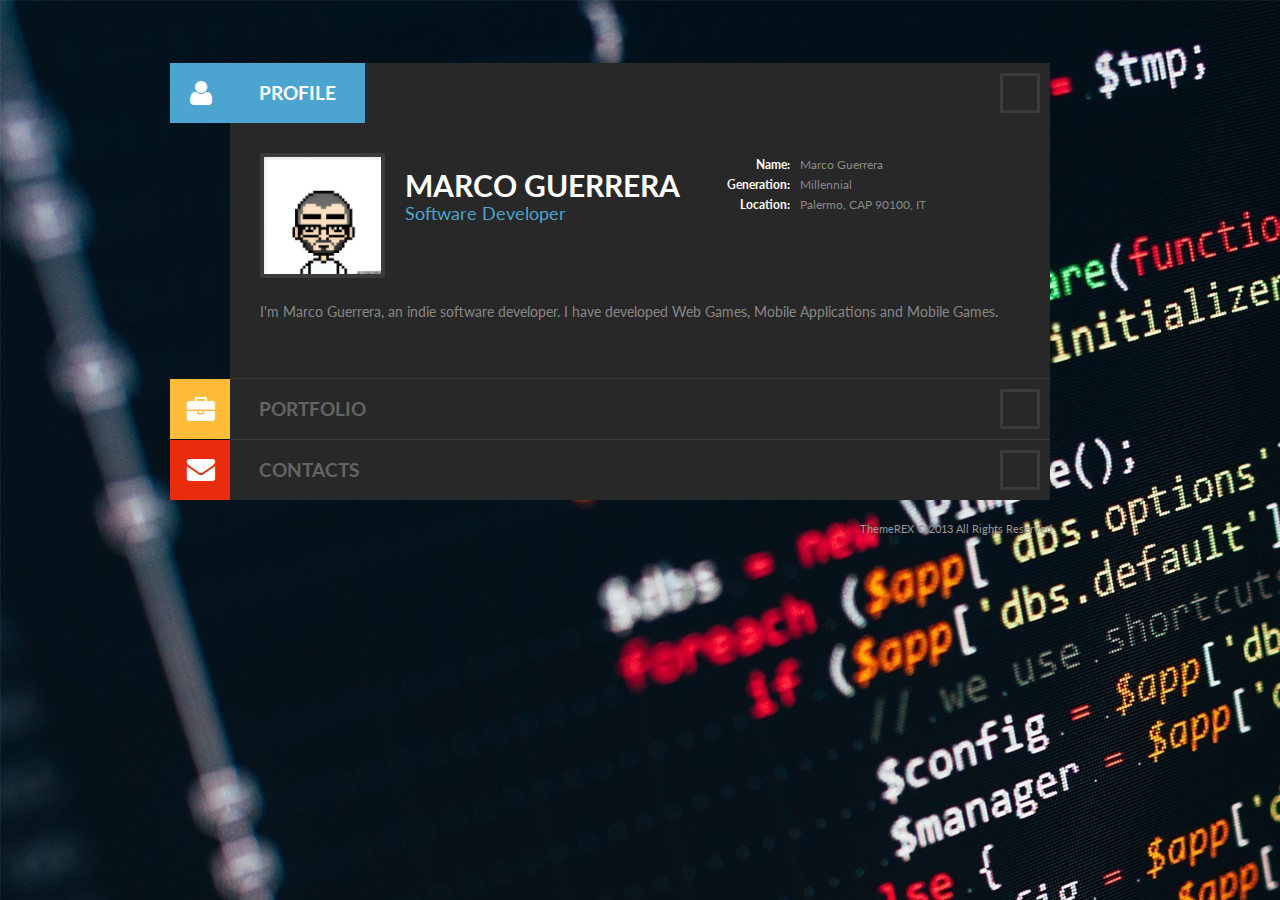
==== commit 346ae3e7: "Update index.html" ====
--- a/index.html
+++ b/index.html
@@ -65,28 +65,23 @@
 				  <article class="post portfolio_post portfolio_post_1 first even category_4 category_6">
 					<div class="post_pic portfolio_post_pic"> <a class="w_hover img-link img-wrap" href="https://play.google.com/store/apps/details?id=it.marcoguerrera.info.PixelSnake" target="_blank"> <span class="overlay"></span> <span class="link-icon"></span> <img src="/myPictures/snake.jpg" alt="Pixel Snake"/> </a> </div>
 					<h4 class="post_title"><a href="portfolio.html">Pixel Snake</a></h4>
-					<h5 class="post_subtitle">Android game made with CoronaSDK</h5>
 				  </article>
 				  <article class="post portfolio_post portfolio_post_2 odd category_4 category_6">
 					<div class="post_pic portfolio_post_pic"> <a class="w_hover img-link img-wrap" href="https://play.google.com/store/apps/details?id=com.gmail.marcoguerrera84.PixelPong" target="_blank"> <span class="overlay"></span> <span class="link-icon"></span> <img src="/myPictures/pong.jpg" alt="Pixel Pong" /> </a> </div>
 					<h4 class="post_title"><a href="portfolio.html">Pixel Pong</a></h4>
-					<h5 class="post_subtitle">Android game made with CoronaSDK</h5>
 				  </article>
 				  <!--https://play.google.com/store/apps/details?id=it.marcoguerrera.info.PixelSnake-->
 				  <article class="post portfolio_post portfolio_post_3 even category_4 category_6">
 					<div class="post_pic portfolio_post_pic"> <a class="w_hover img-link img-wrap" href="https://www.youtube.com/watch?v=Narmzd64o9w&t=8s" target="_blank"> <span class="overlay"></span> <span class="link-icon"></span> <img src="/myPictures/bsrs.jpg" alt="Blasterocks" /> </a> </div>
 					<h4 class="post_title"><a href="portfolio.html">Blasterocks</a></h4>
-					<h5 class="post_subtitle">Android game made with CoronaSDK</h5>
 				  </article>
 				  <article class="post portfolio_post portfolio_post_4 odd category_4 category_6">
 					<div class="post_pic portfolio_post_pic"> <a class="w_hover img-link img-wrap" href="https://play.google.com/store/apps/details?id=com.gmail.marcoguerrera84.Gorillas" target="_blank"> <span class="overlay"></span> <span class="link-icon"></span> <img src="/myPictures/gorillas.jpg" alt="Gorillas" /> </a> </div>
 					<h4 class="post_title"><a href="portfolio.html">Gorillas</a></h4>
-					<h5 class="post_subtitle">Android game made with CoronaSDK</h5>
 				  </article>
 				  <article class="post portfolio_post portfolio_post_5 even category_6">
 					<div class="post_pic portfolio_post_pic"> <a class="w_hover img-link img-wrap" href="https://play.google.com/store/apps/details?id=it.marcoguerrera.stickystyluswidget" target="_blank"> <span class="overlay"></span> <span class="link-icon"></span> <img src="/myPictures/sswidget.jpg" alt="Sticky Stylus Widget" /> </a> </div>
 					<h4 class="post_title"><a href="portfolio.html">Sticky Stylus Widget</a></h4>
-					<h5 class="post_subtitle">Android native app</h5>
 				  </article>
 				</div>
 				<div class="portfolio_iso_pages">
@@ -112,7 +107,7 @@
 				<div class="add_info">
 				  <div class="profile_row header "> Contact me </div>
 				  <div class="profile_row address"> <span class="th">Address</span><span class="td"></span> </div>
-				  <div class="profile_row email"> <span class="th">E-mail</span><span class="td"></span> </div>
+				  <div class="profile_row email"> <span class="th">E-mail</span><span class="td">marco.guerrera.dev@gmail.com</span> </div>
 
 				</div>
 			  </div>
--- a/style/style.css
+++ b/style/style.css
@@ -509,9 +509,9 @@
 #googlemap_data .add_info .profile_row .th { float: left; width: 26px; height: 26px; background: url(../images/contact_icons.png) no-repeat; margin-right: 10px; overflow:hidden; text-indent:100%; white-space:nowrap;}
 #googlemap_data .add_info .profile_row .td { display: block; overflow: hidden; font-size: 12px; line-height: 15px; padding-top: 5px; }
 #googlemap_data .add_info .profile_row.address .th  { background-position: 0 0;}
-#googlemap_data .add_info .profile_row.phone .th 	{ background-position: 0 -36px;}
-#googlemap_data .add_info .profile_row.email .th 	{ background-position: 0 -72px;}
-#googlemap_data .add_info .profile_row.website .th  { background-position: 0 -108px;}
+/*#googlemap_data .add_info .profile_row.phone .th 	{ background-position: 0 -36px;}*/
+#googlemap_data .add_info .profile_row.email .th 	{ background-position: 0 -36px;}/*-72*/
+/*#googlemap_data .add_info .profile_row.website .th  { background-position: 0 -108px;}*/
 #googlemap_data .profile_row.header { font-size: 14px; line-height: 17px; height:26px; text-transform: uppercase; font-weight: 700; color: #000; padding-bottom: 7px; margin-bottom: 19px; border-bottom: 1px solid #e5e5e5; display:block;}
 
 article img { width: 100%; height: auto;}
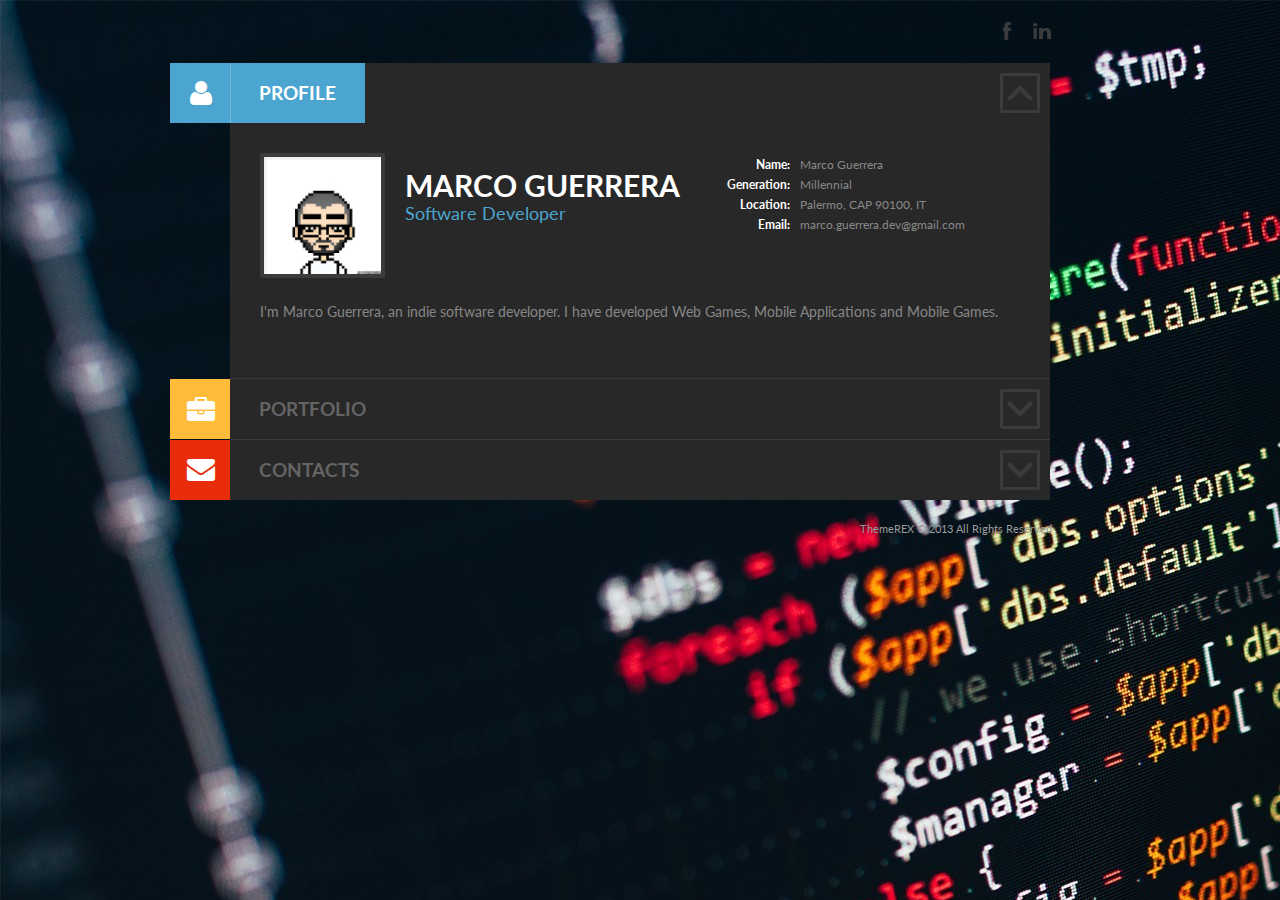
==== commit 0973af6d: "Update index.html" ====
--- a/index.html
+++ b/index.html
@@ -42,7 +42,7 @@
 				<div class="profile_row birth"> <span class="th">Generation:</span><span class="td">Millennial</span> </div>
 				<div class="profile_row address"> <span class="th">Location:</span><span class="td">Palermo, CAP 90100, IT</span> </div>
 				<!--<div class="profile_row phone"> <span class="th">Phone:</span><span class="td">+1-541-754-3010</span> </div>-->
-				<!--<div class="profile_row email"> <span class="th">Email:</span><span class="td">marco.guerrera.dev@gmail.com</span> </div>-->
+				<div class="profile_row email"> <span class="th">Email:</span><span class="td">marco.guerrera.dev@gmail.com</span> </div>
 				<!--<div class="profile_row website"> <span class="th">Linkedln:</span><span class="td"><a target="_blank" href="https://www.linkedin.com/in/marco-guerrera/">linkedin.com/in/marco-guerrera</a></span> </div>-->
 			  </div>
 			</div>
@@ -105,9 +105,9 @@
 				<div class="googlemap_img" style="background-image: url('../myPictures/myPosition.png'); width:100%; height:50vh; background-size: contain; background-repeat: no-repeat; background-position-x: 50%"></div>
 				<!--<div id="sc_googlemap" style="width:100%;height:294px;" class="sc_googlemap"></div>-->
 				<div class="add_info">
-				  <div class="profile_row header "> Contact me </div>
+				  <div class="profile_row header "> Contact Info </div>
 				  <div class="profile_row address"> <span class="th">Address</span><span class="td"></span> </div>
-				  <div class="profile_row email"> <span class="th">E-mail</span><span class="td">marco.guerrera.dev@gmail.com</span> </div>
+				  <div class="profile_row email"> <span class="th">E-mail</span><span class="td"></span> </div>
 
 				</div>
 			  </div>
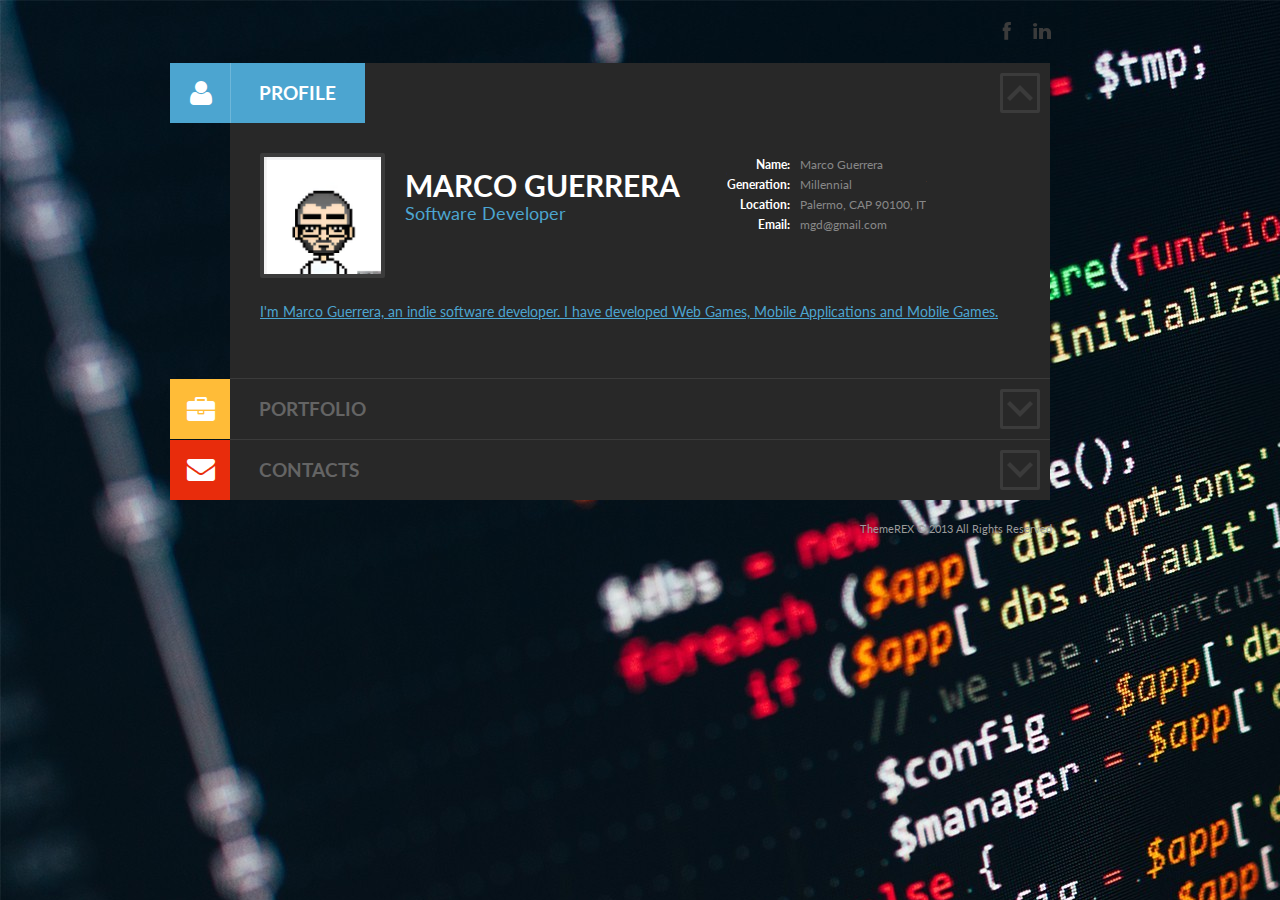
==== commit c462cd97: "Update index.html" ====
--- a/index.html
+++ b/index.html
@@ -42,7 +42,7 @@
 				<div class="profile_row birth"> <span class="th">Generation:</span><span class="td">Millennial</span> </div>
 				<div class="profile_row address"> <span class="th">Location:</span><span class="td">Palermo, CAP 90100, IT</span> </div>
 				<!--<div class="profile_row phone"> <span class="th">Phone:</span><span class="td">+1-541-754-3010</span> </div>-->
-				<div class="profile_row email"> <span class="th">Email:</span><span class="td">marco.guerrera.dev@gmail.com</span> </div>
+				<div class="profile_row email"> <span class="th">Email:</span><span class="td">mgd@gmail.com<a href="mailto:marco.guerrera.dev@gmail.com"></span> </div>
 				<!--<div class="profile_row website"> <span class="th">Linkedln:</span><span class="td"><a target="_blank" href="https://www.linkedin.com/in/marco-guerrera/">linkedin.com/in/marco-guerrera</a></span> </div>-->
 			  </div>
 			</div>
--- a/style/style.css
+++ b/style/style.css
@@ -510,7 +510,7 @@
 #googlemap_data .add_info .profile_row .td { display: block; overflow: hidden; font-size: 12px; line-height: 15px; padding-top: 5px; }
 #googlemap_data .add_info .profile_row.address .th  { background-position: 0 0;}
 /*#googlemap_data .add_info .profile_row.phone .th 	{ background-position: 0 -36px;}*/
-#googlemap_data .add_info .profile_row.email .th 	{ background-position: 0 -36px;}/*-72*/
+#googlemap_data .add_info .profile_row.email .th 	{ background-position: 0 -72px;}/*-72*/
 /*#googlemap_data .add_info .profile_row.website .th  { background-position: 0 -108px;}*/
 #googlemap_data .profile_row.header { font-size: 14px; line-height: 17px; height:26px; text-transform: uppercase; font-weight: 700; color: #000; padding-bottom: 7px; margin-bottom: 19px; border-bottom: 1px solid #e5e5e5; display:block;}
 
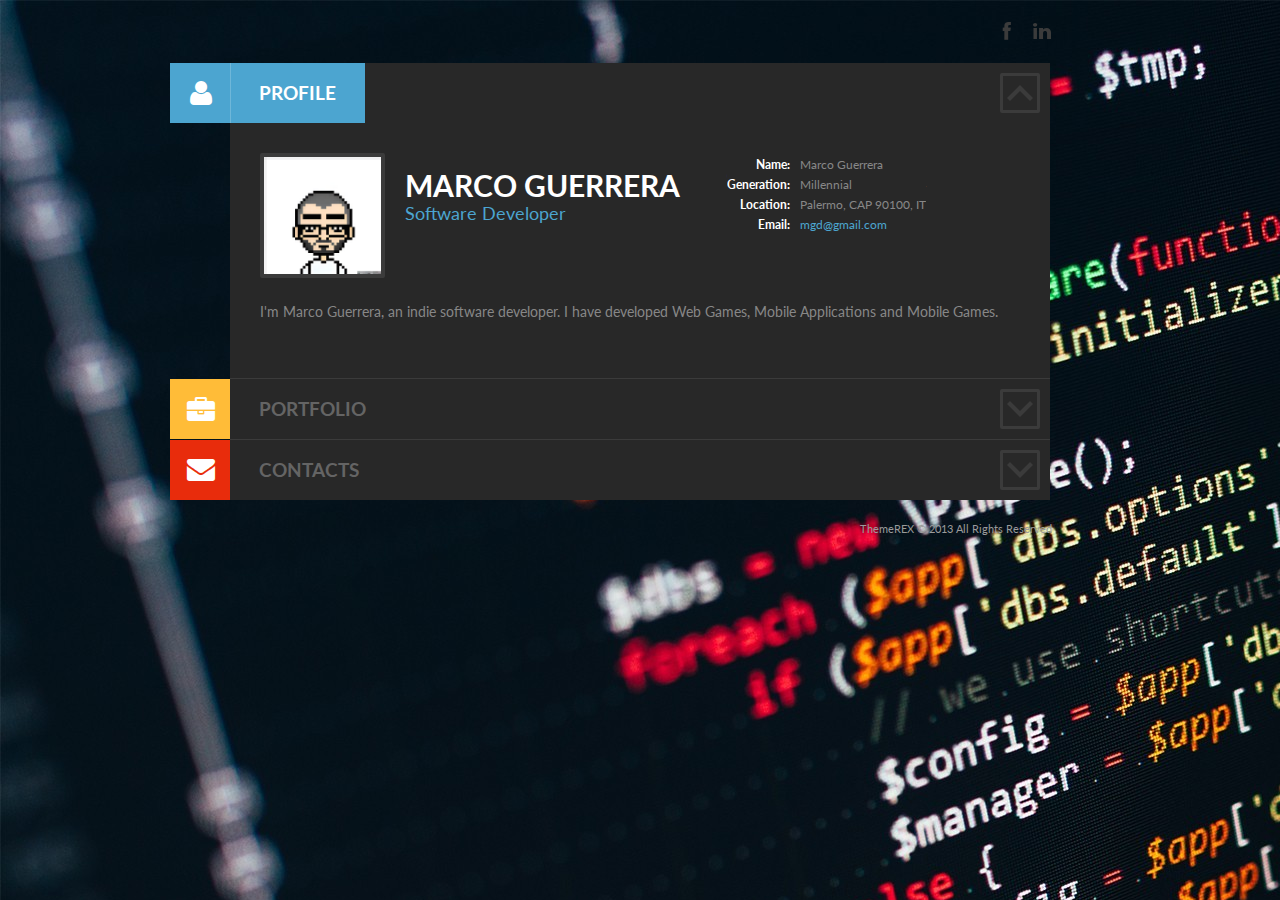
==== commit d93b8ee5: "Update index.html" ====
--- a/index.html
+++ b/index.html
@@ -42,7 +42,7 @@
 				<div class="profile_row birth"> <span class="th">Generation:</span><span class="td">Millennial</span> </div>
 				<div class="profile_row address"> <span class="th">Location:</span><span class="td">Palermo, CAP 90100, IT</span> </div>
 				<!--<div class="profile_row phone"> <span class="th">Phone:</span><span class="td">+1-541-754-3010</span> </div>-->
-				<div class="profile_row email"> <span class="th">Email:</span><span class="td">mgd@gmail.com<a href="mailto:marco.guerrera.dev@gmail.com"></span> </div>
+				<div class="profile_row email"> <span class="th">Email:</span><span class="td"><a href="mailto:marco.guerrera.dev@gmail.com">mgd@gmail.com</a></span> </div>
 				<!--<div class="profile_row website"> <span class="th">Linkedln:</span><span class="td"><a target="_blank" href="https://www.linkedin.com/in/marco-guerrera/">linkedin.com/in/marco-guerrera</a></span> </div>-->
 			  </div>
 			</div>
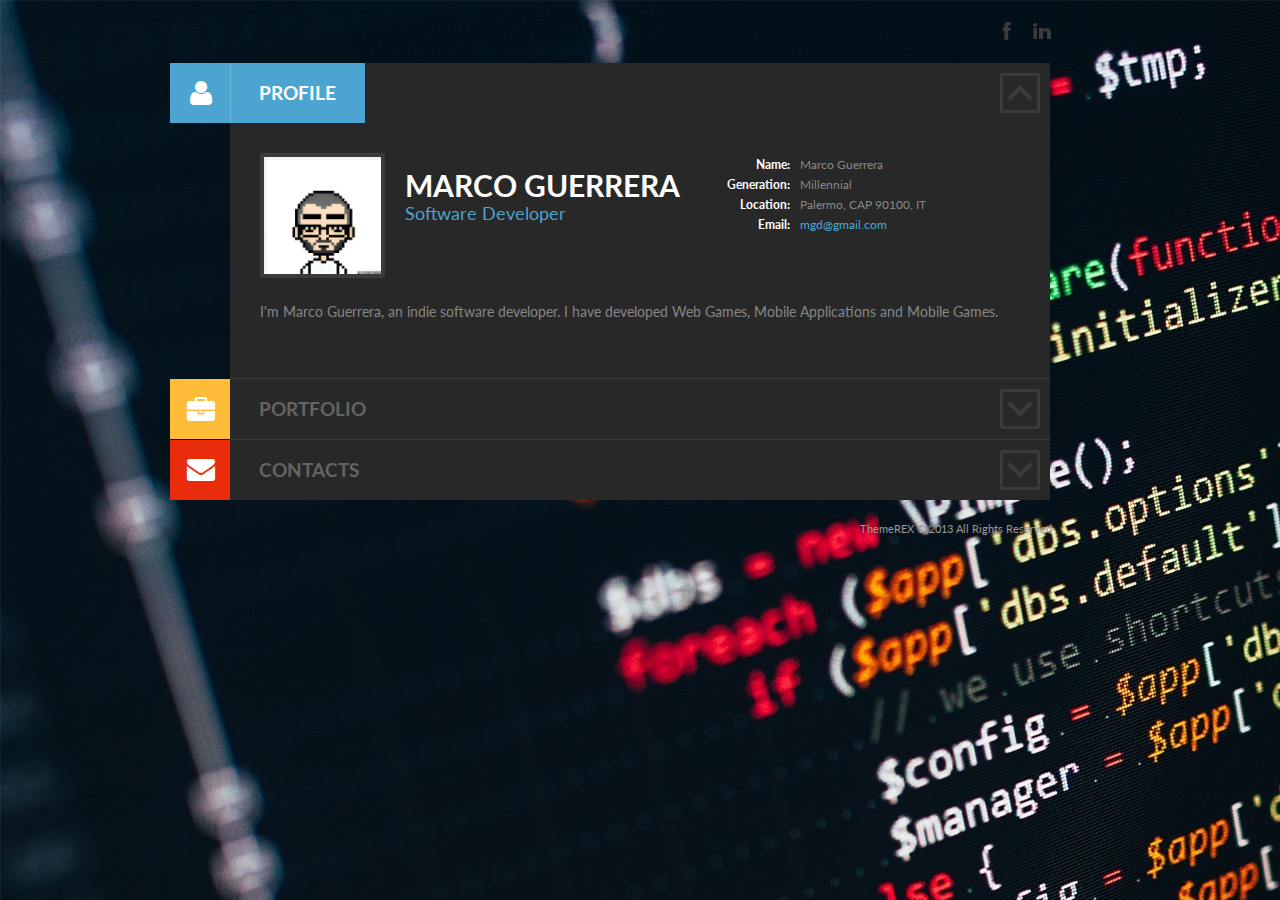
==== commit f488b841: "Update" ====
--- a/index.html
+++ b/index.html
@@ -72,7 +72,7 @@
 				  </article>
 				  <!--https://play.google.com/store/apps/details?id=it.marcoguerrera.info.PixelSnake-->
 				  <article class="post portfolio_post portfolio_post_3 even category_4 category_6">
-					<div class="post_pic portfolio_post_pic"> <a class="w_hover img-link img-wrap" href="https://www.youtube.com/watch?v=Narmzd64o9w&t=8s" target="_blank"> <span class="overlay"></span> <span class="link-icon"></span> <img src="/myPictures/bsrs.jpg" alt="Blasterocks" /> </a> </div>
+					<div class="post_pic portfolio_post_pic"> <a class="w_hover img-link img-wrap" href="https://play.google.com/store/apps/details?id=com.github.mguerrera.blasterocks" target="_blank"> <span class="overlay"></span> <span class="link-icon"></span> <img src="/myPictures/bsrs.jpg" alt="Blasterocks" /> </a> </div>
 					<h4 class="post_title"><a href="portfolio.html">Blasterocks</a></h4>
 				  </article>
 				  <article class="post portfolio_post portfolio_post_4 odd category_4 category_6">
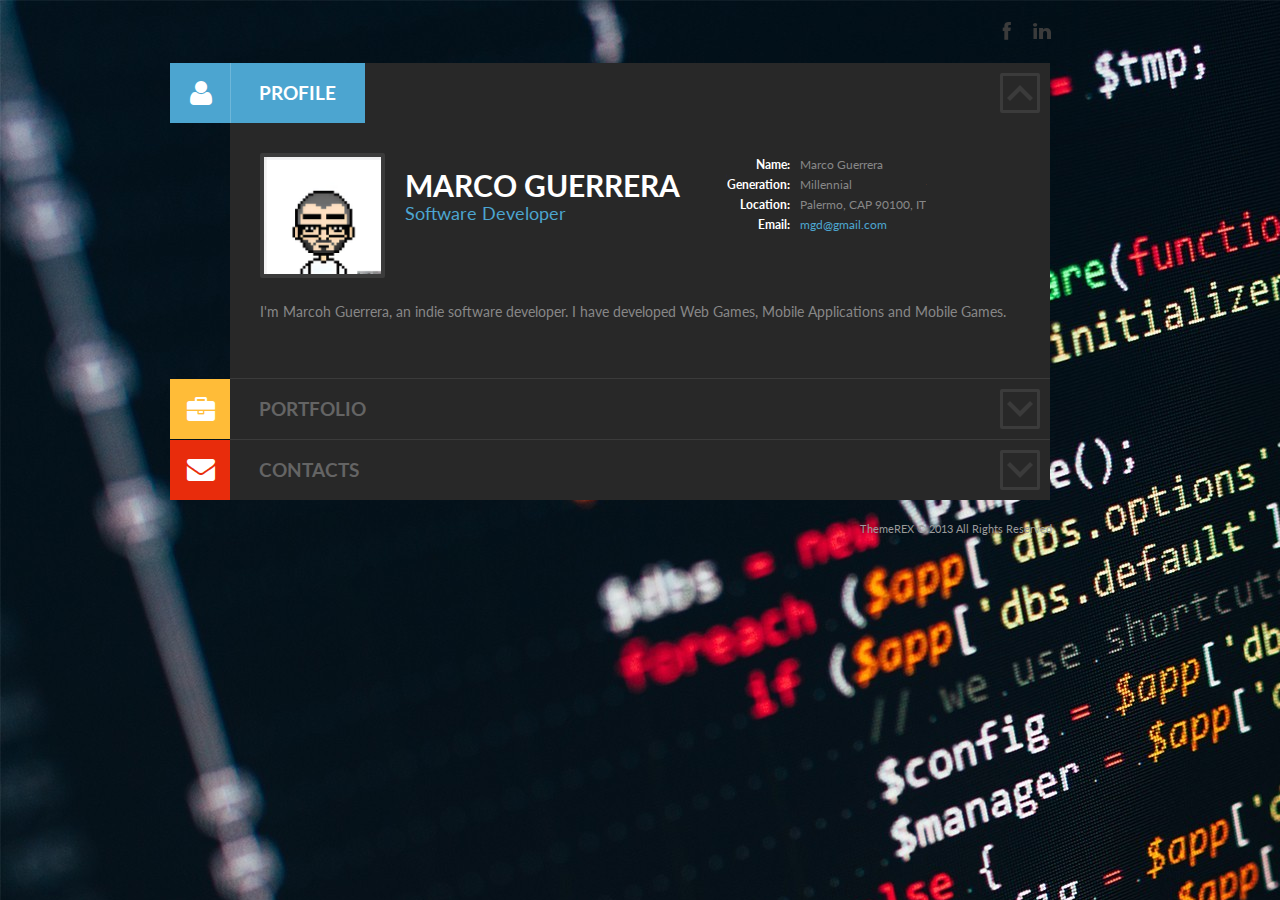
==== commit 7c0e3242: "Update index.html" ====
--- a/index.html
+++ b/index.html
@@ -48,7 +48,7 @@
 			</div>
 		  </div>
 		  <div class="section_body profile_section_body">
-			<div class="proile_body"> I'm Marco Guerrera, an indie software developer. I have developed Web Games, Mobile Applications and Mobile Games. </div>
+			<div class="proile_body"> I'm Marcoh Guerrera, an indie software developer. I have developed Web Games, Mobile Applications and Mobile Games. </div>
 		  </div>
 		</section>
 		<div id="mainpage_accordion_area"> 
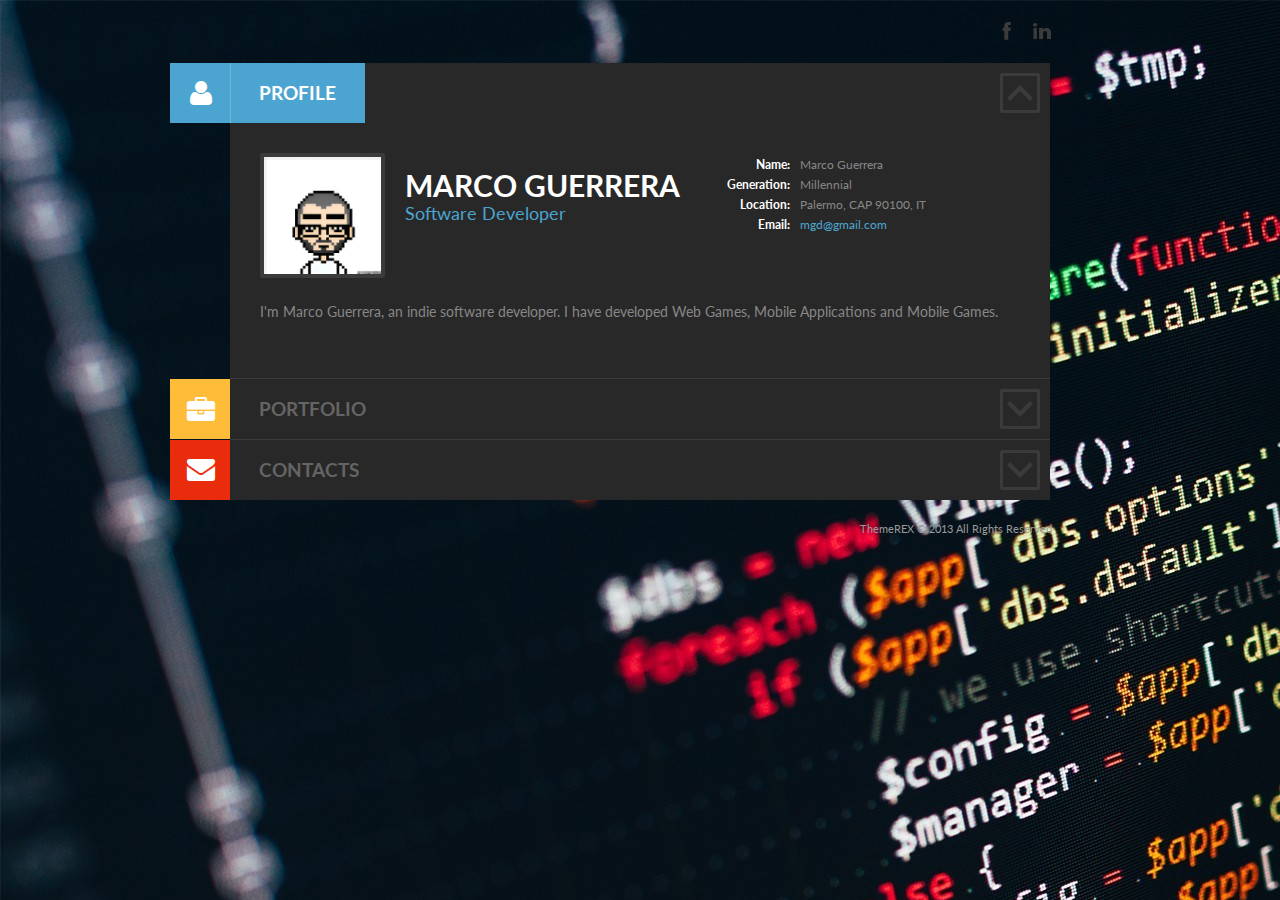
==== commit 421bbafd: "Update index.html" ====
--- a/index.html
+++ b/index.html
@@ -48,7 +48,7 @@
 			</div>
 		  </div>
 		  <div class="section_body profile_section_body">
-			<div class="proile_body"> I'm Marcoh Guerrera, an indie software developer. I have developed Web Games, Mobile Applications and Mobile Games. </div>
+			<div class="proile_body"> I'm Marco Guerrera, an indie software developer. I have developed Web Games, Mobile Applications and Mobile Games. </div>
 		  </div>
 		</section>
 		<div id="mainpage_accordion_area"> 
